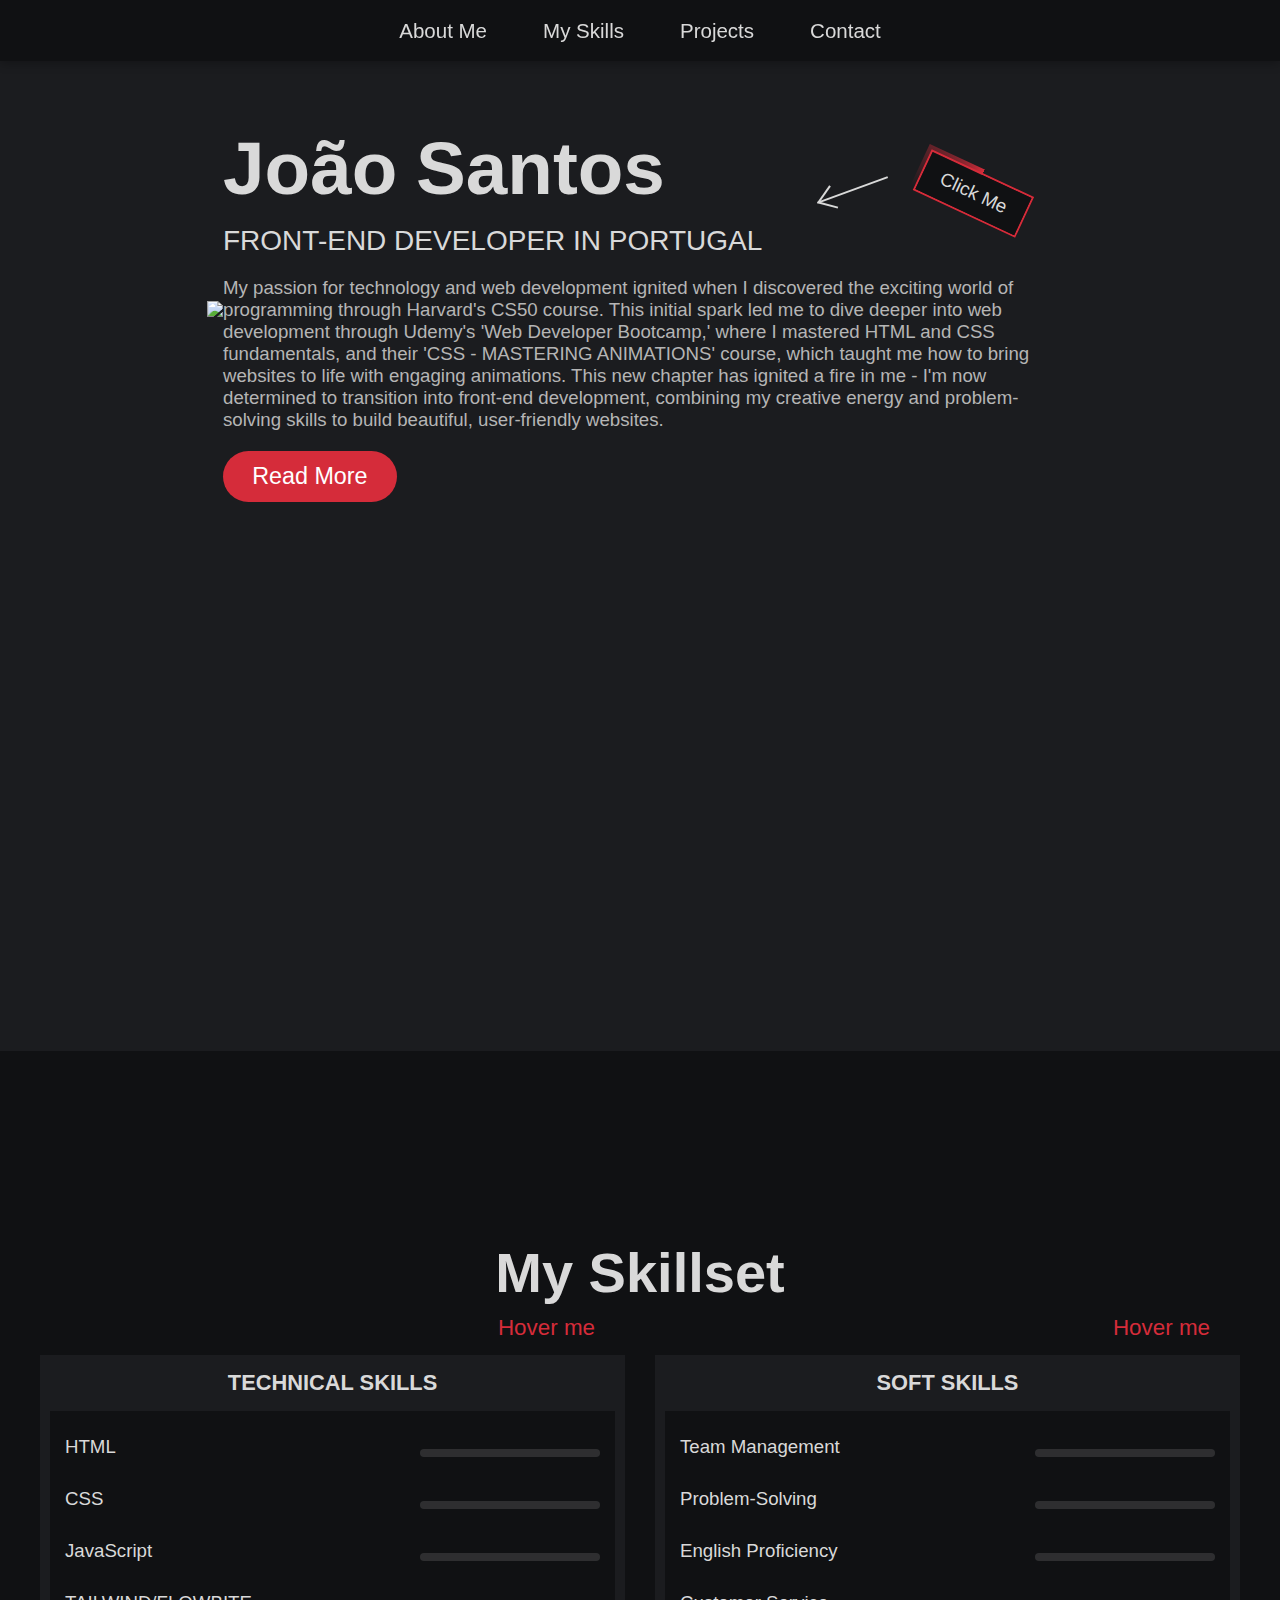
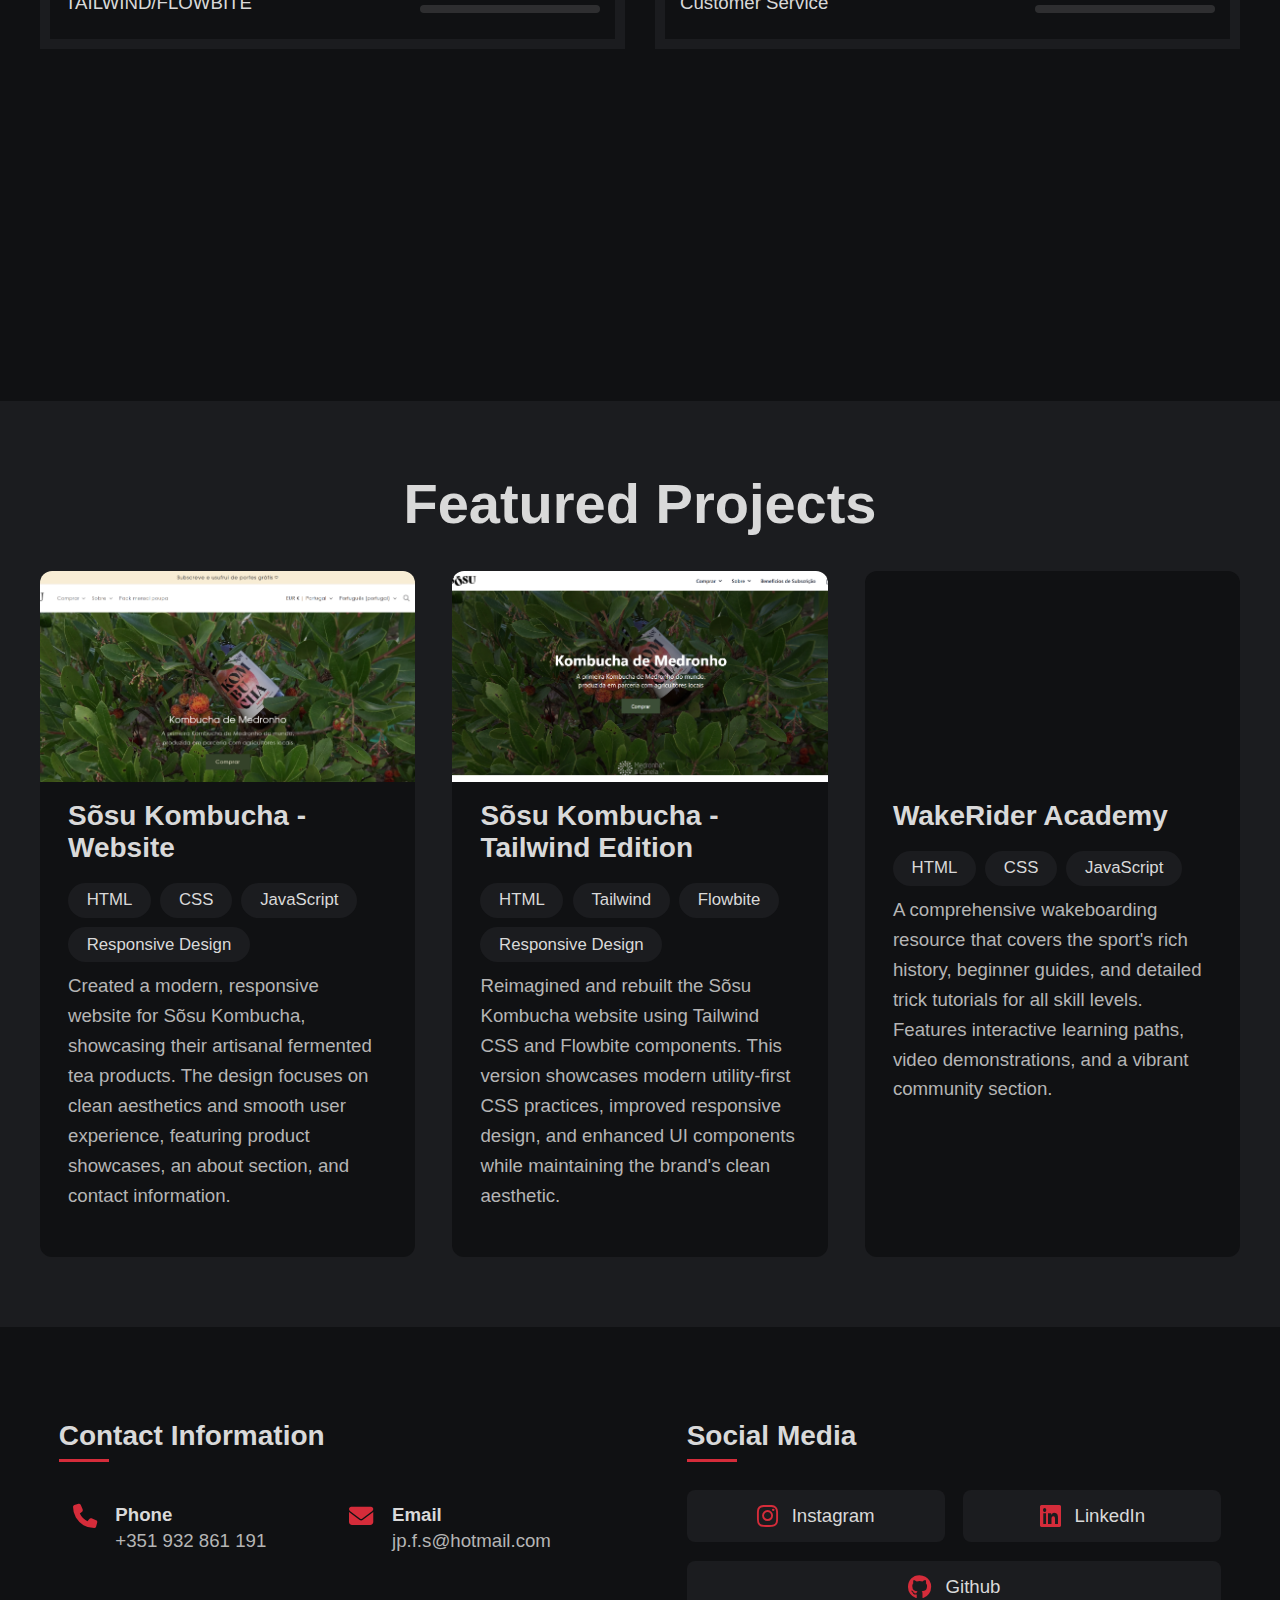
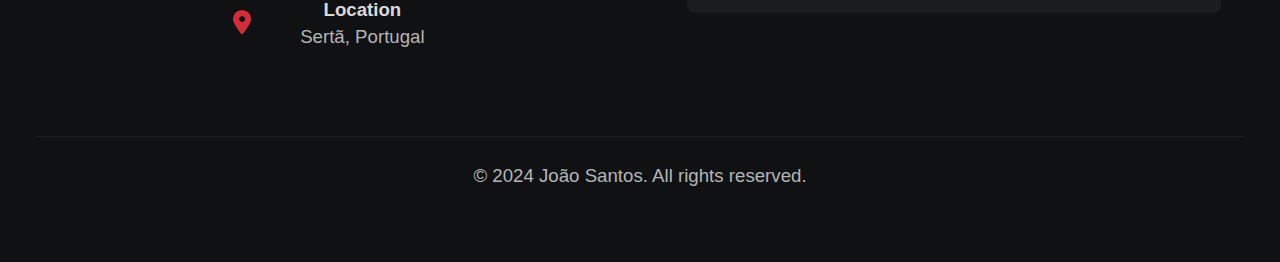
==== index.html @ 30b5a7a7 "commit" ====
<!DOCTYPE html>
<html lang="en">
  <head>
    <meta charset="UTF-8" />
    <meta name="viewport" content="width=device-width, initial-scale=1.0" />
    <title>Portfolio</title>
    <link rel="stylesheet" href="style.css" />
    <link
      rel="stylesheet"
      href="https://cdnjs.cloudflare.com/ajax/libs/font-awesome/6.5.1/css/all.min.css"
    />
  </head>
  <body>
    <nav class="navbar">
      <ul>
        <li data-value="About Me"><a href="#about-anchor">About Me</a></li>
        <li data-value="My Skills"><a href="#skill-section">My Skills</a></li>
        <li data-value="Projects"><a href="#projects-section">Projects</a></li>
        <li data-value="Contact"><a href="#contact">Contact</a></li>
      </ul>
    </nav>

    <div id="about-anchor" class="scroll-anchor"></div>

    <header id="about-me">
      <img src="assests/joao_santos.jpg" />
      <div id="text" class="container">
        <div class="title-container">
          <a href="#skill-section" class="word fancy">
            <h1>
              <span class="name">
                <span class="letter">J</span><span class="letter">o</span
                ><span class="letter">ã</span><span class="letter">o</span>
              </span>
              <span class="name">
                <span class="letter">S</span><span class="letter">a</span
                ><span class="letter">n</span><span class="letter">t</span
                ><span class="letter">o</span><span class="letter">s</span>
              </span>
            </h1>
          </a>
          <div class="arrow-container">
            <div class="arrow"></div>
          </div>
          <div class="label-container">
            <div class="label"><span> Click Me </span></div>
          </div>
        </div>
        <h2 class="word">Front-End Developer in Portugal</h2>
        <div class="bio-content">
          <div class="initial-content word">
            My passion for technology and web development ignited when I
            discovered the exciting world of programming through Harvard's CS50
            course. This initial spark led me to dive deeper into web
            development through Udemy's 'Web Developer Bootcamp,' where I
            mastered HTML and CSS fundamentals, and their 'CSS - MASTERING
            ANIMATIONS' course, which taught me how to bring websites to life
            with engaging animations. This new chapter has ignited a fire in me
            - I'm now determined to transition into front-end development,
            combining my creative energy and problem-solving skills to build
            beautiful, user-friendly websites.
          </div>
          <div class="hidden-content word">
            <p>
              As an adventurous spirit and passionate wakeboarder, I've always
              believed in chasing dreams and embracing new challenges. My
              journey in the water sports world has led me to my current role as
              a social host at Hip-notics cable park in Turkey, where I create
              unforgettable experiences for guests from around the world. Before
              this, my professional path took me from working as an Animal
              Production Engineer, where I led teams and optimized livestock
              systems, to teaching young football players and sharing my love
              for wakeboarding as a Vice-President of the Portugal Wake
              Association.
            </p>
            <p>
              My experience in leadership roles, coupled with my natural
              enthusiasm for learning and creating, makes me excited about this
              new challenge. I'm ready to dive into the tech world with the same
              dedication that helped me succeed in animal production and sports.
              The thrill of creating something from scratch, much like the rush
              of landing a new wakeboard trick, drives me forward in this
              exciting career change!
            </p>
          </div>
        </div>
        <button class="read-more-btn">Read More</button>
      </div>
    </header>

    <!--skill section-->

    <section id="skill-section">
      <h2>My Skillset</h2>
      <div class="wrapper">
        <div class="skill-container">
          <h3>Technical Skills</h3>
          <ul>
            <li>
              <span>HTML</span>
              <div class="progress-wrapper">
                <progress max="100" value="100"></progress>
                <span class="progress-number">100%</span>
              </div>
            </li>
            <li>
              <span>CSS</span>
              <div class="progress-wrapper">
                <progress max="100" value="90"></progress>
                <span class="progress-number">90%</span>
              </div>
            </li>
            <li>
              <span>JavaScript</span>
              <div class="progress-wrapper">
                <progress max="100" value="60"></progress>
                <span class="progress-number">60%</span>
              </div>
            </li>
            <li>
              <span>TAILWIND/FLOWBITE</span>
              <div class="progress-wrapper">
                <progress max="100" value="80"></progress>
                <span class="progress-number">80%</span>
              </div>
            </li>
          </ul>
        </div>
        <div class="skill-container">
          <h3>Soft Skills</h3>
          <ul>
            <li>
              <span>Team Management</span>
              <div class="progress-wrapper">
                <progress max="100" value="70"></progress>
                <span class="progress-number">70%</span>
              </div>
            </li>
            <li>
              <span>Problem-Solving</span>
              <div class="progress-wrapper">
                <progress max="100" value="80"></progress>
                <span class="progress-number">80%</span>
              </div>
            </li>
            <li>
              <span>English Proficiency</span>
              <div class="progress-wrapper">
                <progress max="100" value="100"></progress>
                <span class="progress-number">100%</span>
              </div>
            </li>
            <li>
              <span>Customer Service</span>
              <div class="progress-wrapper">
                <progress max="100" value="70"></progress>
                <span class="progress-number">70%</span>
              </div>
            </li>
          </ul>
        </div>
      </div>
      <div class="projects-teaser">
        <div class="teaser-text">
          <span class="highlight">Great skills, right?</span>
          <span class="action-text">Let's see them in action!</span>
        </div>
        <a href="#projects-section" class="teaser-button">
          <span>Show me the projects</span>
          <div class="button-arrow">
            <i class="fas fa-chevron-down"></i>
            <i class="fas fa-chevron-down"></i>
            <i class="fas fa-chevron-down"></i>
          </div>
        </a>
      </div>
    </section>

    <!-- project section-->
    <section id="projects-section">
      <h2>Featured Projects</h2>
      <div class="projects-grid">
        <!-- Project 1 -->
        <article class="project-card">
          <div class="project-image">
            <img
              src="assests/Sosu_preview.png"
              alt="Sõsu Kombucha Website Preview"
            />
            <div class="project-links">
              <a
                href="https://sosukombucha.com/"
                class="project-link live"
                target="_blank"
              >
                <i class="fas fa-external-link-alt"></i>
              </a>
            </div>
          </div>
          <div class="project-content">
            <h3>Sõsu Kombucha - Website</h3>
            <div class="project-tags">
              <span>HTML</span>
              <span>CSS</span>
              <span>JavaScript</span>
              <span>Responsive Design</span>
            </div>
            <p>
              Created a modern, responsive website for Sõsu Kombucha, showcasing
              their artisanal fermented tea products. The design focuses on
              clean aesthetics and smooth user experience, featuring product
              showcases, an about section, and contact information.
            </p>
          </div>
        </article>

        <!-- Project 2 -->

        <article class="project-card">
          <div class="project-image">
            <img
              id="carousel-img"
              src="assests/sosufake_preview1.png"
              alt="Sõsu Kombucha Tailwind Website Preview"
            />
            <img
              id="carousel-img"
              src="assests/sosufake_preview2.png"
              alt="Sõsu Kombucha Tailwind Website Preview"
            />
            <img
              id="carousel-img"
              src="assests/sosufake_preview3.png"
              alt="Sõsu Kombucha Tailwind Website Preview"
            />
            <img
              id="carousel-img"
              src="assests/sosufake_preview4.png"
              alt="Sõsu Kombucha Tailwind Website Preview"
            />

            <div class="project-links">
              <a
                href="https://github.com/jpfs/S-su_website"
                class="project-link github"
                target="_blank"
              >
                <i class="fab fa-github"></i>
              </a>
            </div>
          </div>
          <div class="project-content">
            <h3>Sõsu Kombucha - Tailwind Edition</h3>
            <div class="project-tags">
              <span>HTML</span>
              <span>Tailwind</span>
              <span>Flowbite</span>
              <span>Responsive Design</span>
            </div>
            <p>
              Reimagined and rebuilt the Sõsu Kombucha website using Tailwind
              CSS and Flowbite components. This version showcases modern
              utility-first CSS practices, improved responsive design, and
              enhanced UI components while maintaining the brand's clean
              aesthetic.
            </p>
          </div>
        </article>

        <!-- Project 3 -->

        <article class="project-card">
          <div class="project-image">
            <video class="preview-video" muted loop playsinline>
              <source
                src="assests/Home - Google Chrome 2024-12-19 18-22-50.mp4"
                type="video/mp4"
              />
            </video>
            <div class="project-links">
              <a href="#" class="project-link live" target="_blank">
                <i class="fas fa-external-link-alt"></i>
              </a>
              <a
                href="https://github.com/jpfs/Wakeboard_website"
                class="project-link github"
                target="_blank"
              >
                <i class="fab fa-github"></i>
              </a>
            </div>
          </div>
          <div class="project-content">
            <h3>WakeRider Academy</h3>
            <div class="project-tags">
              <span>HTML</span>
              <span>CSS</span>
              <span>JavaScript</span>
            </div>
            <p>
              A comprehensive wakeboarding resource that covers the sport's rich
              history, beginner guides, and detailed trick tutorials for all
              skill levels. Features interactive learning paths, video
              demonstrations, and a vibrant community section.
            </p>
          </div>
        </article>
      </div>
    </section>

    <footer id="contact">
      <div class="footer-container">
        <div class="footer-section contact-info">
          <h3>Contact Information</h3>
          <div class="info-grid">
            <div class="top-row">
              <div class="info-item">
                <span class="icon"><i class="fas fa-phone"></i></span>
                <div>
                  <h4>Phone</h4>
                  <p>+351 932 861 191</p>
                </div>
              </div>
              <div class="info-item">
                <span class="icon"><i class="fas fa-envelope"></i></span>
                <div>
                  <h4>Email</h4>
                  <a href="mailto:jp.f.s@hotmail.com">jp.f.s@hotmail.com</a>
                </div>
              </div>
            </div>
            <div class="info-item">
              <span class="icon"><i class="fas fa-location-dot"></i></span>
              <div>
                <h4>Location</h4>
                <a
                  href="https://www.google.com/maps/place/Sertã,+Portugal"
                  target="_blank"
                  rel="noopener noreferrer"
                  >Sertã, Portugal</a
                >
              </div>
            </div>
          </div>
        </div>

        <div class="footer-section social-links">
          <h3>Social Media</h3>
          <div class="social-grid">
            <div class="top-row">
              <a
                href="https://www.instagram.com/jp.f.s/"
                target="_blank"
                rel="noopener noreferrer"
                class="social-item"
              >
                <i class="fab fa-instagram"></i>
                <span>Instagram</span>
              </a>
              <a
                href="https://www.linkedin.com/in/jo%C3%A3o-santos-744649234/"
                target="_blank"
                rel="noopener noreferrer"
                class="social-item"
              >
                <i class="fab fa-linkedin"></i>
                <span>LinkedIn</span>
              </a>
            </div>
            <a
              href="https://github.com/jpfs"
              target="_blank"
              rel="noopener noreferrer"
              class="social-item"
            >
              <i class="fab fa-github"></i>
              <span>Github</span>
            </a>
          </div>
        </div>
      </div>
      <div class="footer-bottom">
        <p>&copy; 2024 João Santos. All rights reserved.</p>
      </div>
    </footer>

    <script>
      //read more and read less JS//
      document.addEventListener("DOMContentLoaded", function () {
        const readMoreBtn = document.querySelector(".read-more-btn");
        const hiddenContent = document.querySelector(".hidden-content");
        const headerTitle = document.querySelector("h2");
        let originalPosition;

        readMoreBtn.addEventListener("click", function () {
          if (!hiddenContent.classList.contains("expanded")) {
            originalPosition = window.scrollY;
          }

          hiddenContent.classList.toggle("expanded");
          readMoreBtn.textContent = hiddenContent.classList.contains("expanded")
            ? "Read Less"
            : "Read More";

          if (hiddenContent.classList.contains("expanded")) {
            setTimeout(() => {
              const navHeight = document.querySelector(".navbar").offsetHeight;
              const targetScroll =
                headerTitle.getBoundingClientRect().top +
                window.scrollY -
                navHeight +
                0;
              window.scrollTo({
                top: targetScroll,
                behavior: "smooth",
              });
            }, 100);
          } else {
            window.scrollTo({
              top: originalPosition,
              behavior: "smooth",
            });
          }
        });
      });

      //random letter navbar cool//

      let interval = null;

      // Store the original text for each nav item
      document.querySelectorAll(".navbar a").forEach((link) => {
        // Store original text in data attribute
        link.dataset.value = link.textContent;

        link.onmouseover = (event) => {
          let iteration = 0;
          const letters = "ABCDEFGHIJKLMNOPQRSTUVWXYZ";

          // Clear any existing intervals
          clearInterval(interval);

          interval = setInterval(() => {
            event.target.innerText = event.target.dataset.value
              .split("")
              .map((letter, index) => {
                if (index < iteration) {
                  return event.target.dataset.value[index];
                }

                return letters[Math.floor(Math.random() * 26)];
              })
              .join("");

            if (iteration >= event.target.dataset.value.length) {
              clearInterval(interval);
            }

            iteration += 1 / 3;
          }, 30);
        };
      });

      // carrossel for project 2//
      document.addEventListener("DOMContentLoaded", function () {
        const carouselImages = [
          "assests/sosufake_preview1.png",
          "assests/sosufake_preview2.png",
          "assests/sosufake_preview3.png",
          "assests/sosufake_preview4.png",
        ];

        const carouselImg = document.querySelector("#carousel-img");
        let currentImageIndex = 0;
        let carouselInterval = null;

        function nextImage() {
          currentImageIndex = (currentImageIndex + 1) % carouselImages.length;
          carouselImg.style.opacity = 0;

          setTimeout(() => {
            carouselImg.src = carouselImages[currentImageIndex];
            carouselImg.style.opacity = 1;
          }, 200);
        }

        // Create the intersection observer
        const observer = new IntersectionObserver(
          (entries) => {
            entries.forEach((entry) => {
              if (entry.isIntersecting) {
                // Start carousel when in view
                if (!carouselInterval) {
                  carouselInterval = setInterval(nextImage, 2000);
                }
              } else {
                // Stop carousel when out of view
                if (carouselInterval) {
                  clearInterval(carouselInterval);
                  carouselInterval = null;
                }
              }
            });
          },
          {
            threshold: 0.5, // Trigger when 50% of the element is visible
          }
        );

        // Start observing the carousel image
        observer.observe(carouselImg);
      });

      //video project 3//
      document.addEventListener("DOMContentLoaded", function () {
        const video = document.querySelector(".preview-video");

        const observer = new IntersectionObserver(
          (entries) => {
            entries.forEach((entry) => {
              // If the video is in view
              if (entry.isIntersecting) {
                video.play().catch((error) => {
                  console.log("Video play error:", error);
                });
              } else {
                video.pause();
              }
            });
          },
          {
            threshold: 0.5, // 50% of the video needs to be visible
          }
        );

        observer.observe(video);
      });
    </script>
  </body>
</html>
---- style.css ----
:root {
  --accent-color: #d52c3a;
  --primary-color: #1b1c1f;
  --secondary-color: #101113;
  --text-color: #d9d9d9;
  --secondary-text-color: #b5b5b5;
}

/* Base Styles */
* {
  margin: 0;
  padding: 0;
}

html {
  font-family: "Segoe UI", Tahoma, Geneva, Verdana, sans-serif;
  font-size: 14pt;
  color: var(--text-color);
  scroll-behavior: smooth;
}

body {
  min-height: 100vh;
  background-color: var(--primary-color);
  padding-top: 4rem;
}

/* Navbar */
.navbar {
  position: fixed;
  top: 0;
  left: 0;
  right: 0;
  background-color: var(--secondary-color);
  padding: 1rem;
  z-index: 1000;
  box-shadow: 0 2px 10px rgba(0, 0, 0, 0.3);
}

.navbar ul {
  list-style: none;
  display: flex;
  justify-content: center;
  gap: 3rem;
  margin: 0;
  padding: 0;
}

.navbar a {
  color: var(--text-color);
  text-decoration: none;
  font-weight: 500;
  font-size: 1.1rem;
  transition: color 0.3s ease;
}

.navbar a:hover {
  color: var(--accent-color);
}

/* Scroll Anchor */
.scroll-anchor {
  position: absolute;
  top: 30px;
}

/* Header Section */
header {
  padding: 3rem 0 20px;
  display: flex;
  justify-content: center;
  flex-wrap: wrap-reverse;
  min-height: 100vh;
}

header .container {
  width: 850px;
  max-width: 100%;
}

header img {
  height: 70vh;
  margin-bottom: 100px;
  transition: transform 1s ease;
}

header h1 {
  font-size: 4rem;
}

header h2 {
  margin-top: 20px;
  margin-bottom: 20px;
  text-transform: uppercase;
  font-weight: 300;
}

.arrow-container {
  position: absolute;
  right: 390px;
  top: 21%;
  transform: rotate(-20deg);
}

@property --angle {
  syntax: "<angle>";
  initial-value: 0deg;
  inherits: false;
}

.label-container {
  position: absolute;
  right: 250px;
  top: 19%;
}

.label {
  background-color: var(--secondary-color);
  border: 2px solid var(--accent-color);
  padding: 0.5rem 1rem;
  color: var(--text-color);
  font-size: 1rem;
  white-space: nowrap;
  transform: rotate(25deg);
  position: relative;
}

/* glowing border effect */
.label::before {
  content: "";
  position: absolute;
  inset: 0;
  background-color: var(--secondary-color);
  z-index: 1;
}

.label span {
  position: relative;
  z-index: 2;
}

/* Put the glow effects behind everything */
.label::after {
  content: "";
  position: absolute;
  inset: -6px;
  background-image: conic-gradient(
    from var(--angle),
    transparent 70%,
    var(--accent-color)
  );
  z-index: -1;
  animation: 3s steam linear infinite;
}

/* animation keyframes */
@keyframes steam {
  from {
    --angle: 0deg;
  }
  to {
    --angle: 360deg;
  }
}

.arrow {
  position: relative;
  width: 75px;
  height: 2px;
  background-color: var(--text-color);
}

/* Arrow head */
.arrow::before,
.arrow::after {
  content: "";
  position: absolute;
  left: 0;
  height: 2px;
  width: 20px;
  background-color: var(--text-color);
}

.arrow::before {
  transform: rotate(-35deg) translateX(3px) translateY(-5px);
}

.arrow::after {
  transform: rotate(35deg) translateX(3px) translateY(5px);
}

/* efeito no João Santos */

.fancy {
  text-decoration: none;
  color: var(--text-color);
  cursor: pointer;
  display: block;
}

#text:has(.fancy:hover) .word:not(.fancy:hover) {
  opacity: 0.2;
}

.title-container {
  width: 430px;
}

.fancy h1 {
  display: flex;
  gap: 1rem;
}

.name {
  display: flex; /* This keeps letters together within each word */
}

.fancy .letter {
  display: inline-block;
  margin: 0;
  padding: 0;
  line-height: 1;
  transition: transform 350ms ease;
}

.fancy:hover .letter {
  transition-duration: 800ms;
}

/* João hover effects  */
.fancy:hover .name:first-child .letter:nth-child(1) {
  /* J */
  transform: translate(-35%, -38%) rotate(-12deg);
}

.fancy:hover .name:first-child .letter:nth-child(2) {
  /* o */
  transform: translate(-22%, 33%) rotate(17deg);
}

.fancy:hover .name:first-child .letter:nth-child(3) {
  /* ã */
  transform: translate(-12%, -25%) rotate(-14deg);
}

.fancy:hover .name:first-child .letter:nth-child(4) {
  /* o */
  transform: translate(-5%, 28%) rotate(13deg);
}

/* Santos hover effects */
.fancy:hover .name:last-child .letter:nth-child(1) {
  /* S */
  transform: translate(2%, -42%) rotate(-16deg);
}

.fancy:hover .name:last-child .letter:nth-child(2) {
  /* a */
  transform: translate(-3%, 35%) rotate(15deg);
}

.fancy:hover .name:last-child .letter:nth-child(3) {
  /* n */
  transform: translate(4%, -22%) rotate(-13deg);
}

.fancy:hover .name:last-child .letter:nth-child(4) {
  /* t */
  transform: translate(-2%, 31%) rotate(18deg);
}

.fancy:hover .name:last-child .letter:nth-child(5) {
  /* o */
  transform: translate(3%, -37%) rotate(-15deg);
}

.fancy:hover .name:last-child .letter:nth-child(6) {
  /* s */
  transform: translate(-1%, 29%) rotate(14deg);
}

/* Bio Content */
.bio-content {
  margin-bottom: 20px;
  color: var(--secondary-text-color);
}

.hidden-content {
  max-height: 0;
  overflow: hidden;
  transition: max-height 1s ease-out;
}

.hidden-content.expanded {
  max-height: 1000px;
}

.hidden-content.expanded ~ img {
  transform: translateY(200px);
}

.hidden-content p {
  margin-top: 20px;
}

/* Read More Button */
.read-more-btn {
  display: inline-block;
  background-color: var(--accent-color);
  color: white;
  font-size: 1.25rem;
  font-weight: 500;
  border-radius: 1000px;
  padding: 0.5em 1.25em;
  text-decoration: none;
  margin-bottom: 80px;
  transition: 200ms ease;
  cursor: pointer;
  border: none;
}

.read-more-btn:hover {
  background-color: var(--secondary-color);
}

/* Skills Section */

#skill-section {
  min-height: 100vh;
  padding: 25px 20px;
  background-color: var(--secondary-color);
  position: relative;
  display: flex;
  flex-direction: column;
  justify-content: center;
}

#skill-section h2 {
  font-size: 3rem;
  text-align: center;
  margin-bottom: 50px;
}

#skill-section .wrapper {
  max-width: 1200px;
  margin: 0 auto 10px;
  display: grid;
  grid-template-columns: repeat(auto-fit, minmax(350px, 1fr));
  gap: 30px;
  width: 100%;
}

.skill-container {
  border: 10px solid var(--primary-color);
  border-top: none;
  cursor: pointer;
  position: relative;
  background-color: var(--secondary-color);
  height: fit-content;
}

.skill-container h3 {
  background-color: var(--primary-color);
  padding: 15px 0;
  text-align: center;
  text-transform: uppercase;
}

.skill-container ul {
  margin: 10px 0;
  list-style: none;
}

.skill-container ul li {
  padding: 15px;
  display: flex;
  justify-content: space-between;
  align-items: center;
  gap: 20px;
}

/* Progress Wrapper and Number */
.progress-wrapper {
  position: relative;
  width: 180px;
  flex-shrink: 0;
}

.progress-number {
  position: absolute;
  top: -20px;
  right: 0;
  font-size: 0.9rem;
  color: var(--accent-color);
  opacity: 0;
  transform: translateY(10px);
  transition: all 0.5s ease;
}

/* Progress Bar Styles */
.progress-wrapper progress {
  width: 100%;
  height: 8px;
  border-radius: 4px;
  -webkit-appearance: none;
  appearance: none;
}

.progress-wrapper progress::-webkit-progress-bar {
  background-color: #ffffff20;
  border-radius: 4px;
}

.progress-wrapper progress::-webkit-progress-value {
  background-color: var(--accent-color);
  border-radius: 4px;
  opacity: 0;
  transform: translateX(-100%);
  transition: all 0.5s ease;
}

/* Firefox styles */
.progress-wrapper progress::-moz-progress-bar {
  background-color: var(--accent-color);
  border-radius: 4px;
  opacity: 0;
  transform: translateX(-100%);
  transition: all 0.5s ease;
}

/* Hover States */
.skill-container:hover .progress-wrapper progress::-webkit-progress-value {
  transform: translateX(0);
  opacity: 1;
}

.skill-container:hover .progress-wrapper progress::-moz-progress-bar {
  transform: translateX(0);
  opacity: 1;
}

.skill-container:hover .progress-number {
  opacity: 1;
  transform: translateY(0);
}

/* Skills Section - Hover Hint */
/* Add the pulse animation keyframes */
@keyframes pulse {
  0% {
    opacity: 0.3;
    transform: translateY(0) scale(1);
  }
  50% {
    opacity: 1;
    transform: translateY(-5px) scale(1.05);
  }
  100% {
    opacity: 0.3;
    transform: translateY(0) scale(1);
  }
}

.skill-container::before {
  content: "Hover me";
  position: absolute;
  top: -40px;
  right: 20px;
  color: var(--accent-color);
  font-size: 1.2rem;
  font-weight: 500;
  opacity: 1;
  animation: pulse 2s ease-in-out infinite;
  transition: all 0.5s ease;
}

/* Hide hint when progress bars appear */
.skill-container:hover::before {
  opacity: 0;
  transform: translateY(10px);
  animation: none;
}

/* Keep the existing progress bar animations */
.progress-wrapper progress::-webkit-progress-value {
  background-color: var(--accent-color);
  border-radius: 4px;
  opacity: 0;
  transform: translateX(-100%);
  transition: all 0.5s ease;
}

.skill-container:hover .progress-wrapper progress::-webkit-progress-value {
  transform: translateX(0);
  opacity: 1;
}

/* For Firefox compatibility */
.progress-wrapper progress::-moz-progress-bar {
  background-color: var(--accent-color);
  border-radius: 4px;
  opacity: 0;
  transform: translateX(-100%);
  transition: all 0.5s ease;
}

.skill-container:hover .progress-wrapper progress::-moz-progress-bar {
  transform: translateX(0);
  opacity: 1;
}

/* Projects Teaser */
.projects-teaser {
  text-align: center;
  opacity: 0;
  transform: translateY(20px);
  animation: fadeInUp 0.5s ease forwards;
}

.teaser-text {
  margin-bottom: 10px;
}

.highlight {
  display: block;
  font-size: 1.6rem;
  color: var(--text-color);
  margin-bottom: 8px;
}

.action-text {
  display: block;
  font-size: 1rem;
  color: var(--accent-color);
}

/* Teaser Button */
.teaser-button {
  display: inline-flex;
  flex-direction: column;
  align-items: center;
  text-decoration: none;
}

.teaser-button span {
  background-color: var(--accent-color);
  color: white;
  padding: 12px 24px;
  border-radius: 50px;
  font-weight: 500;
  transition: all 0.3s ease;
}

/* Button Arrow Animation */
.button-arrow {
  height: 24px;
  display: flex;
  flex-direction: column;
  align-items: center;
  gap: 0px;
  margin-top: 8px;
}

.button-arrow i {
  color: var(--accent-color);
  font-size: 14px;
  opacity: 0;
  transform: translateY(-8px);
  transition: all 0.3s ease;
}

/* Hover Effects */
.teaser-button:hover span {
  transform: translateY(-4px);
  background-color: var(--secondary-color);
  box-shadow: 0 0 15px rgba(213, 44, 58, 0.3);
}

.teaser-button:hover .button-arrow i {
  opacity: 1;
  transform: translateY(0);
}

.teaser-button:hover .button-arrow i:nth-child(2) {
  transition-delay: 0.1s;
}

.teaser-button:hover .button-arrow i:nth-child(3) {
  transition-delay: 0.2s;
}

/* Slide Up Animation */
@keyframes fadeInUp {
  to {
    opacity: 1;
    transform: translateY(0);
  }
}

/* Projects Section */

/* Projects Section Styles */

#carousel-img {
  transition: opacity 0.4s ease-in-out;
}

#projects-section {
  padding: 70px 20px;
  background-color: var(--primary-color);
}

#projects-section h2 {
  font-size: 3rem;
  text-align: center;
  margin-bottom: 35px;
  color: var(--text-color);
}

.projects-grid {
  max-width: 1200px;
  margin: 0 auto;
  display: grid;
  gap: 2rem;
}

/* Project Card */
.project-card {
  background-color: var(--secondary-color);
  border-radius: 12px;
  overflow: hidden;
  transition: transform 0.3s ease, box-shadow 0.3s ease;
}

.project-card:hover {
  transform: translateY(-5px);
  box-shadow: 0 10px 20px rgba(0, 0, 0, 0.2);
}

/* Project Image Container */
.project-image {
  position: relative;
  overflow: hidden;
  width: 100%;
  aspect-ratio: 16/9;
}

/* Video Styles */
.preview-video {
  position: absolute;
  top: 0;
  left: 0;
  width: 100%;
  height: 100%;
  object-fit: cover; /* This ensures the video covers the entire container */
  object-position: center; /* This centers the video content */
  transition: transform 0.3s ease;
}

.project-card:hover .preview-video {
  transform: scale(1.05);
}

.project-image img {
  width: 100%;
  height: 100%;
  object-fit: cover;
  transition: transform 0.5s ease;
}

.project-card:hover .project-image img {
  transform: scale(1.05);
}

/* Project Links Overlay */
.project-links {
  position: absolute;
  inset: 0;
  background-color: rgba(0, 0, 0, 0.7);
  display: flex;
  justify-content: center;
  align-items: center;
  gap: 1rem;
  opacity: 0;
  transition: opacity 0.3s ease;
}

.project-card:hover .project-links {
  opacity: 1;
}

.project-link {
  width: 45px;
  height: 45px;
  border-radius: 50%;
  display: flex;
  justify-content: center;
  align-items: center;
  transition: transform 0.3s ease, background-color 0.3s ease;
  text-decoration: none;
}

.project-link.live {
  background-color: var(--accent-color);
}

.project-link.github {
  background-color: #333;
}

.project-link:hover {
  transform: translateY(-3px);
}

.project-link i {
  color: white;
  font-size: 1.2rem;
}

/* Project Content */
.project-content {
  padding: 1rem 1.5rem;
}

.project-content h3 {
  font-size: 1.5rem;
  color: var(--text-color);
  margin-bottom: 0.5rem;
}

.project-content p {
  color: var(--secondary-text-color);
  margin-bottom: 1.5rem;
  line-height: 1.6;
}

/* Project Tags */
.project-tags {
  display: flex;
  flex-wrap: wrap;
  gap: 0.5rem;
  padding: 0.5rem 0;
}

.project-tags span {
  background-color: var(--primary-color);
  color: var(--text-color);
  padding: 0.4rem 1rem;
  border-radius: 100px;
  font-size: 0.9rem;
  transition: background-color 0.3s ease;
}

.project-tags span:hover {
  background-color: var(--accent-color);
}

/* Footer */
footer {
  background-color: var(--secondary-color);
  padding: 4rem 2rem;
  color: var(--text-color);
}

.footer-container {
  max-width: 1200px;
  margin: 0 auto;
  display: grid;
  grid-template-columns: repeat(2, 1fr);
  gap: 3rem;
}

.footer-section {
  padding: 1rem;
}

.footer-section h3 {
  font-size: 1.5rem;
  margin-bottom: 1.5rem;
  position: relative;
  padding-bottom: 0.5rem;
}

.footer-section h3::after {
  content: "";
  position: absolute;
  left: 0;
  bottom: 0;
  width: 50px;
  height: 3px;
  background-color: var(--accent-color);
}

/* Grid Layouts */
.info-grid,
.social-grid {
  display: grid;
  width: 100%;
  gap: 1rem;
}

info-grid,
.top-row {
  display: grid;
  grid-template-columns: repeat(2, 1fr);
  gap: 1rem;
}

.info-grid > .info-item {
  width: 100%;
  display: flex;
  align-items: center;
}

/* Keep the icon position */
.info-grid > .info-item .icon {
  padding-left: calc(30%); /* Adjust this value to align the icon */
}

/* Center the text div */
.info-grid > .info-item div {
  text-align: center;
  flex-grow: 1; /* Allow the div to take remaining space */
  padding-right: calc(25% + 1rem); /* Balance the space on the right */
}

/* Contact Info Items */
.info-item {
  display: flex;
  align-items: flex-start;
  gap: 1rem;
  position: relative;
  padding: 0.75rem;
  border-radius: 8px;
  overflow: hidden;
}

.info-item::before {
  content: "";
  position: absolute;
  width: 100%;
  height: 100%;
  background: var(--accent-color);
  top: 0;
  left: -100%;
  transition: 0.5s;
  opacity: 0.1;
  z-index: 1;
}

.info-item:hover::before {
  left: 0;
}

.info-item .icon,
.info-item div {
  position: relative;
  z-index: 2;
}

.info-item h4 {
  margin-bottom: 0.25rem;
  color: var(--text-color);
}

.info-item a,
.info-item p {
  color: var(--secondary-text-color);
  text-decoration: none;
  transition: color 0.3s ease;
}

.info-item:hover div {
  transform: translateX(10px);
}

.info-item div {
  transition: transform 0.3s ease;
}

/* Social Media Items */
.social-item {
  display: flex;
  align-items: center;
  justify-content: center;
  gap: 0.75rem;
  padding: 0.75rem;
  background-color: var(--primary-color);
  border-radius: 8px;
  text-decoration: none;
  color: var(--text-color);
  position: relative;
  overflow: hidden;
  transition: color 0.3s ease;
}

.social-item::before {
  content: "";
  position: absolute;
  width: 100%;
  height: 100%;
  background: var(--accent-color);
  top: 0;
  left: -100%;
  transition: 0.5s;
  z-index: 1;
}

.social-item:hover::before {
  left: 0;
}

.social-item span,
.social-item i {
  position: relative;
  z-index: 2;
  transition: color 0.3s ease;
}

.social-item:hover span,
.social-item:hover i {
  color: white;
}

/* Icon Styles */
.info-item .icon i,
.social-item i {
  font-size: 1.3rem;
  color: var(--accent-color);
  transition: all 0.3s ease;
  filter: drop-shadow(0 0 8px rgba(213, 44, 58, 0));
}

.info-item:hover .icon i,
.social-item:hover i {
  transform: scale(1.2);
  filter: drop-shadow(0 0 8px rgba(213, 44, 58, 0.5));
}

/* Footer Bottom */
.footer-bottom {
  margin-top: 3rem;
  padding-top: 1.5rem;
  border-top: 1px solid var(--primary-color);
  text-align: center;
  color: var(--secondary-text-color);
}

/* Media Queries */
@media (max-width: 1000px) {
  header {
    padding: 100px 20px;
    text-align: center;
  }

  header h1 {
    margin-top: 0;
    font-size: 10vw;
    width: 100%;
    justify-content: center;
  }

  .fancy h1 {
    justify-content: center;
    width: 100%;
    gap: 0.5rem;
  }

  header h2 {
    font-size: 1.3rem;
  }

  .title-container {
    position: relative;
    margin-top: 100px;
    width: 100%;
    display: flex;
    justify-content: center;
  }

  .fancy {
    width: 100%;
    display: flex;
    justify-content: center;
  }

  .arrow-container {
    position: absolute;
    right: 50%;
    top: -75px;
    transform: translateX(50%) rotate(-90deg);
  }

  .label-container {
    position: absolute;
    right: 50%;
    top: -180px;
    transform: translateX(50%);
  }

  .label {
    transform: rotate(0deg);
  }

  .arrow {
    width: 100px;
  }
}

/* Media Queries */
@media (min-width: 768px) {
  .projects-grid {
    grid-template-columns: repeat(auto-fit, minmax(350px, 1fr));
  }
}

@media (max-width: 768px) {
  .navbar ul {
    gap: 1rem;
    flex-wrap: wrap;
  }

  .navbar a {
    font-size: 1rem;
  }

  header {
    padding: 4rem 20px 0;
  }

  header h1 {
    margin-top: 50px;
  }
  .pointer-container {
    display: none;
  }

  #skill-section h2 {
    font-size: 2rem;
  }

  .skill-container {
    width: 100%;
  }

  #skill-section .wrapper {
    gap: 30px;
  }
  .projects-teaser {
    bottom: -60px;
    width: 90%;
  }

  .highlight {
    font-size: 1.4rem;
  }

  .action-text {
    font-size: 1rem;
  }

  #projects-section {
    padding: 60px 20px;
  }

  #projects-section h2 {
    font-size: 2rem;
    margin-bottom: 40px;
  }

  .project-content h3 {
    font-size: 1.3rem;
  }

  .footer-container {
    grid-template-columns: 1fr;
  }

  .footer-section {
    padding: 0;
  }

  .info-grid .top-row,
  .social-grid .top-row {
    grid-template-columns: repeat(2, 1fr);
  }
}
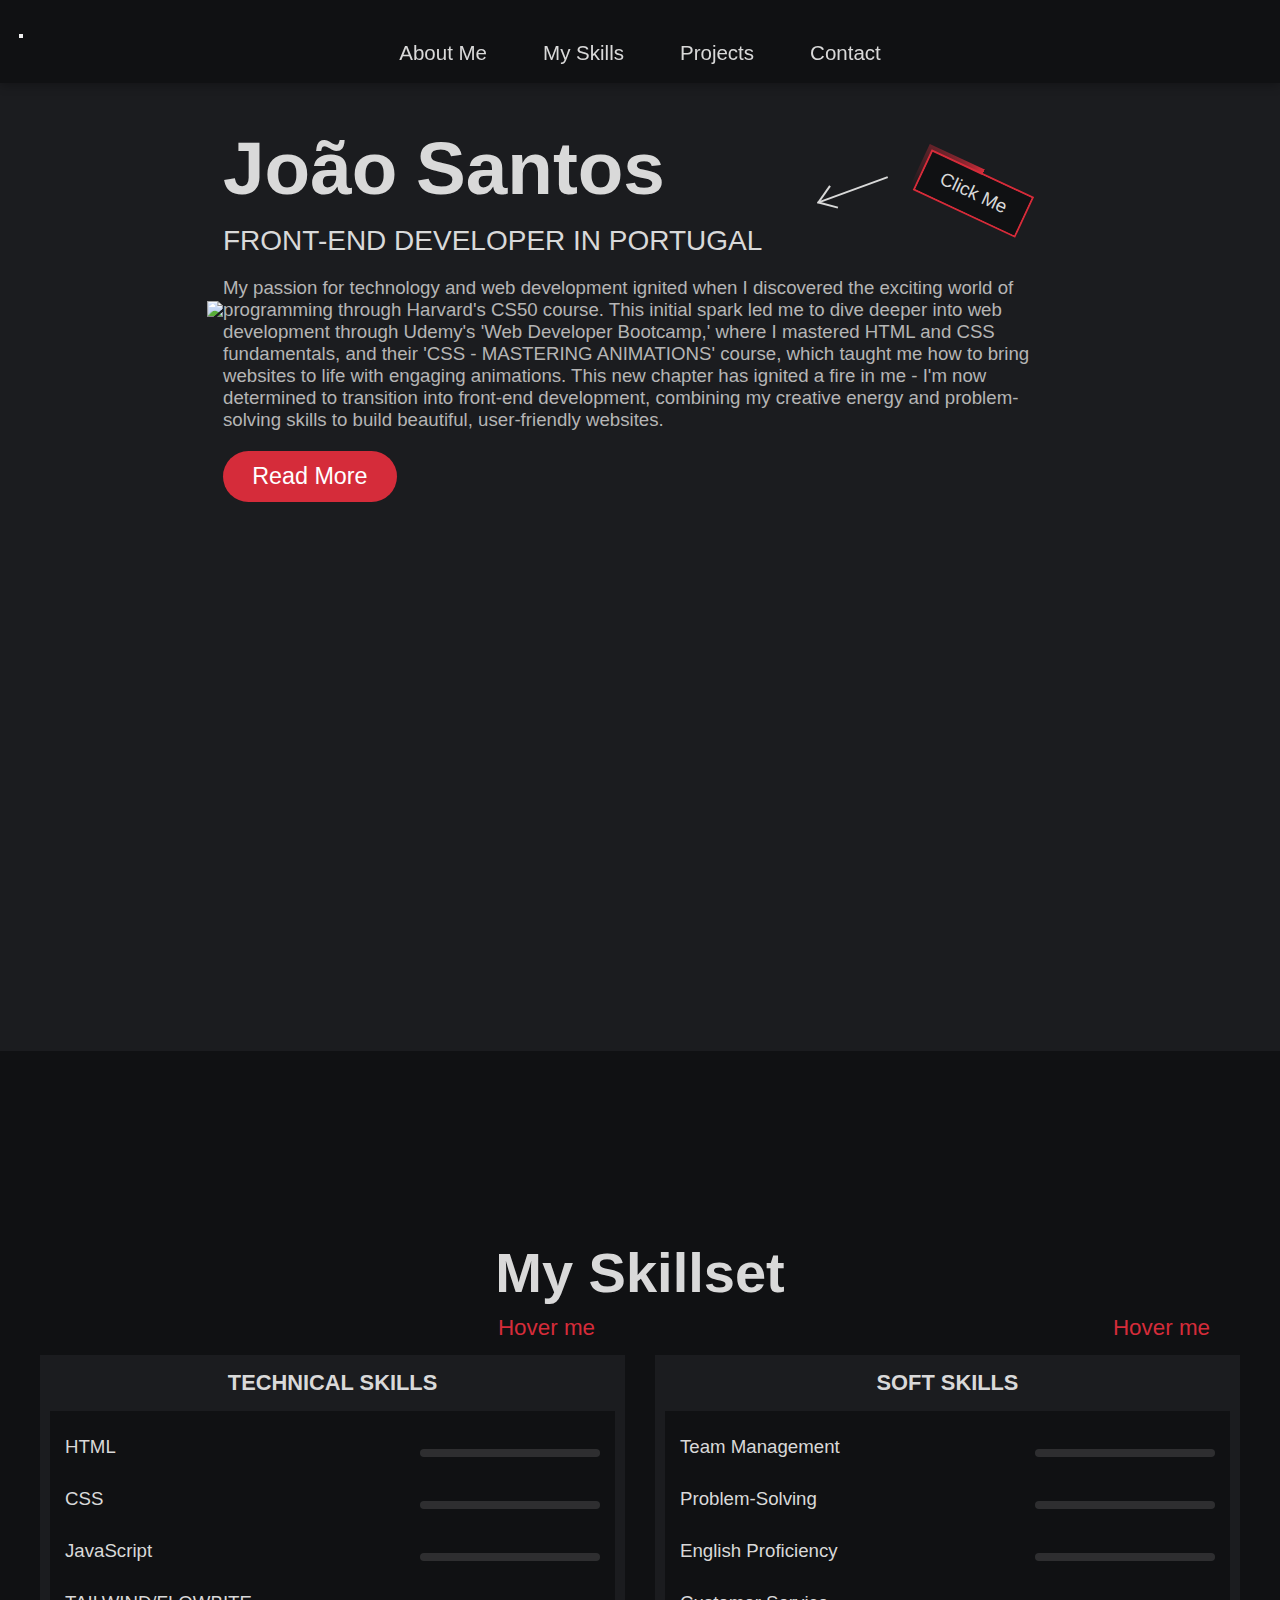
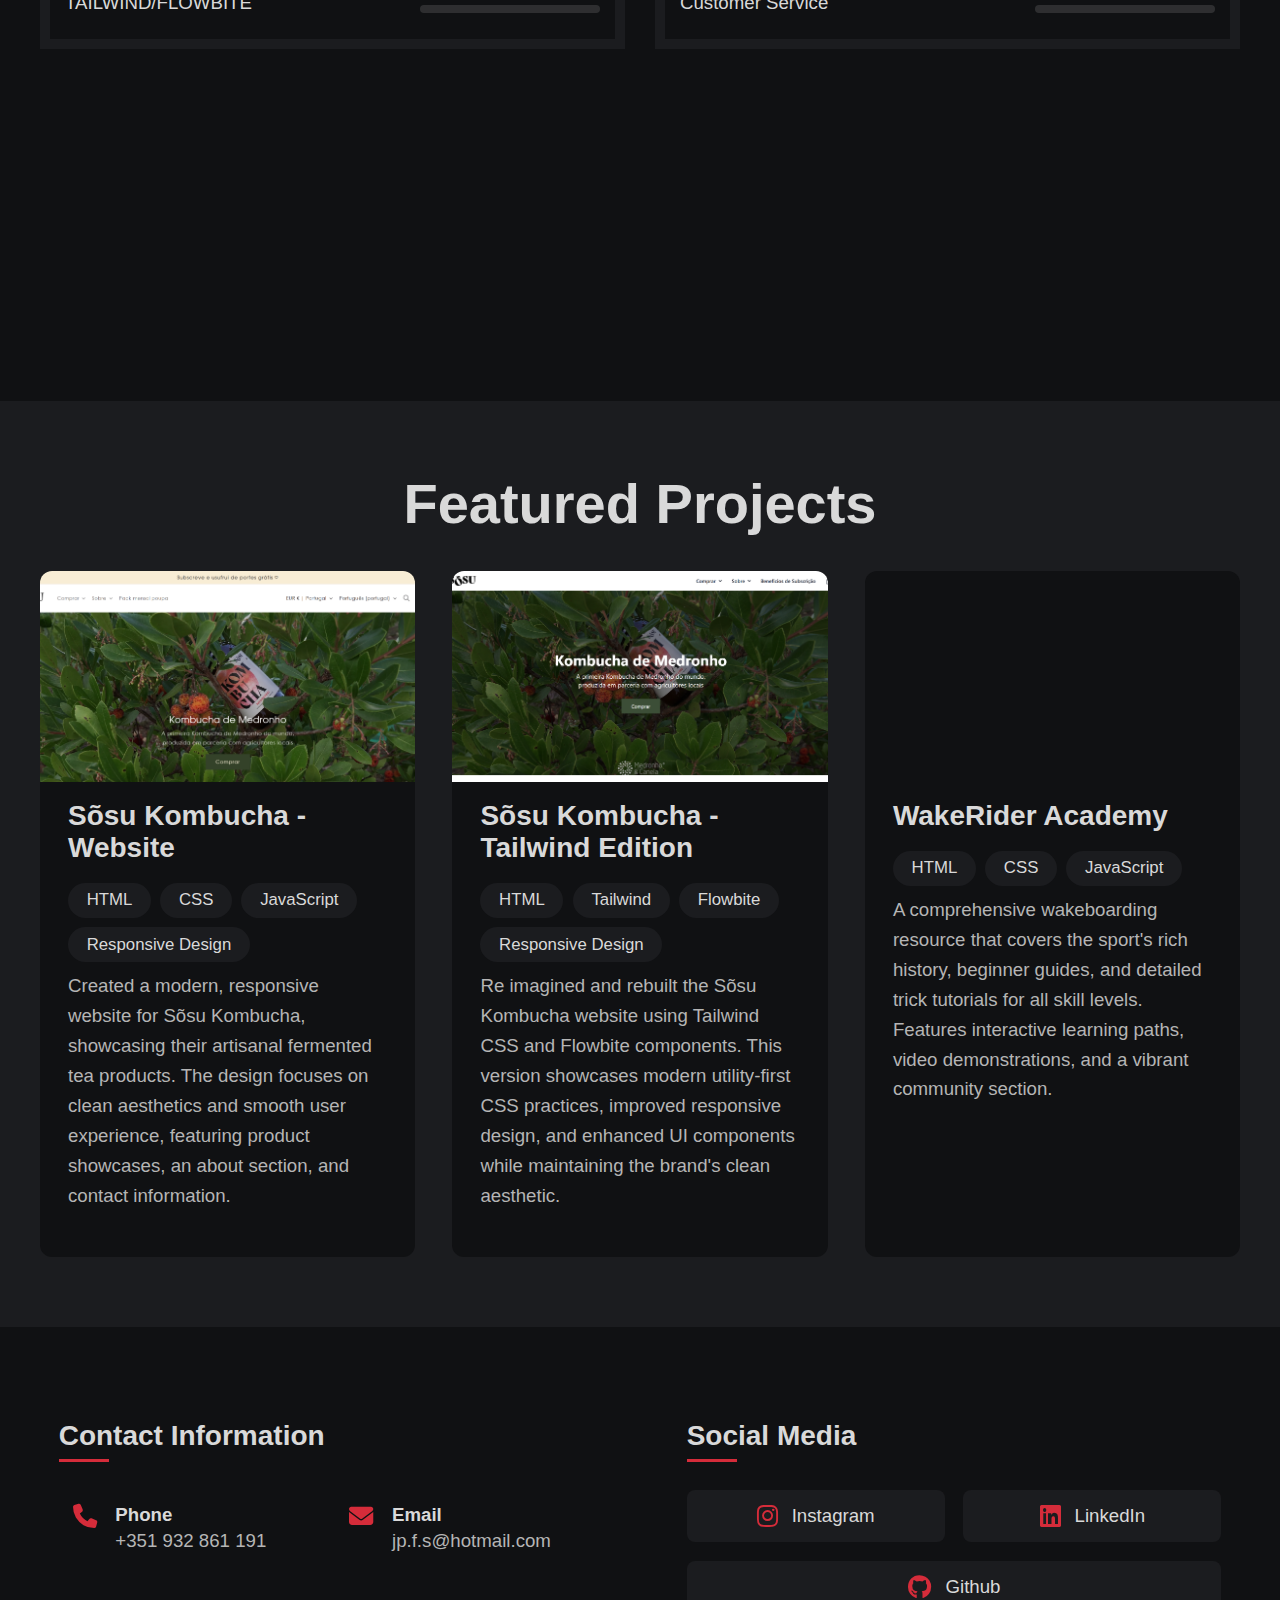
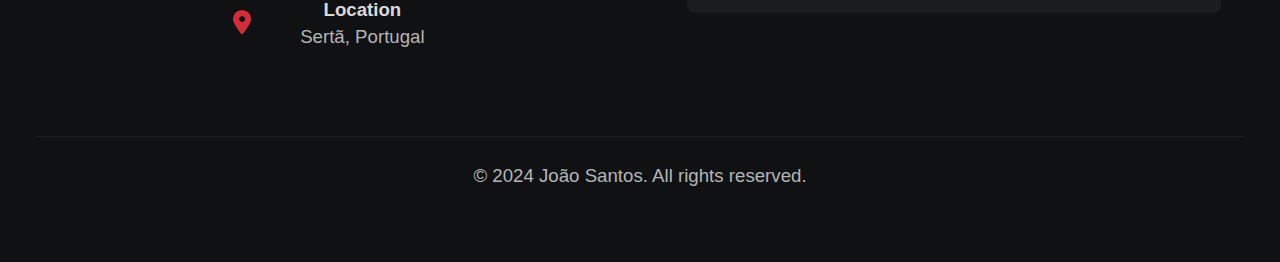
==== commit 92126108: "commit" ====
--- a/index.html
+++ b/index.html
@@ -12,7 +12,10 @@
   </head>
   <body>
     <nav class="navbar">
-      <ul>
+      <button class="nav-toggle" aria-label="Toggle navigation">
+        <span class="hamburger"></span>
+      </button>
+      <ul class="nav-menu">
         <li data-value="About Me"><a href="#about-anchor">About Me</a></li>
         <li data-value="My Skills"><a href="#skill-section">My Skills</a></li>
         <li data-value="Projects"><a href="#projects-section">Projects</a></li>
@@ -258,7 +261,7 @@
               <span>Responsive Design</span>
             </div>
             <p>
-              Reimagined and rebuilt the Sõsu Kombucha website using Tailwind
+              Re imagined and rebuilt the Sõsu Kombucha website using Tailwind
               CSS and Flowbite components. This version showcases modern
               utility-first CSS practices, improved responsive design, and
               enhanced UI components while maintaining the brand's clean
@@ -385,6 +388,22 @@
     </footer>
 
     <script>
+      //nav bar//
+      const navToggle = document.querySelector(".nav-toggle");
+      const navMenu = document.querySelector(".nav-menu");
+
+      navToggle.addEventListener("click", () => {
+        navMenu.classList.toggle("show");
+        navToggle.classList.toggle("active");
+      });
+
+      // Close menu when clicking a link
+      document.querySelectorAll(".nav-menu a").forEach((link) => {
+        link.addEventListener("click", () => {
+          navMenu.classList.remove("show");
+          navToggle.classList.remove("active");
+        });
+      });
       //read more and read less JS//
       document.addEventListener("DOMContentLoaded", function () {
         const readMoreBtn = document.querySelector(".read-more-btn");
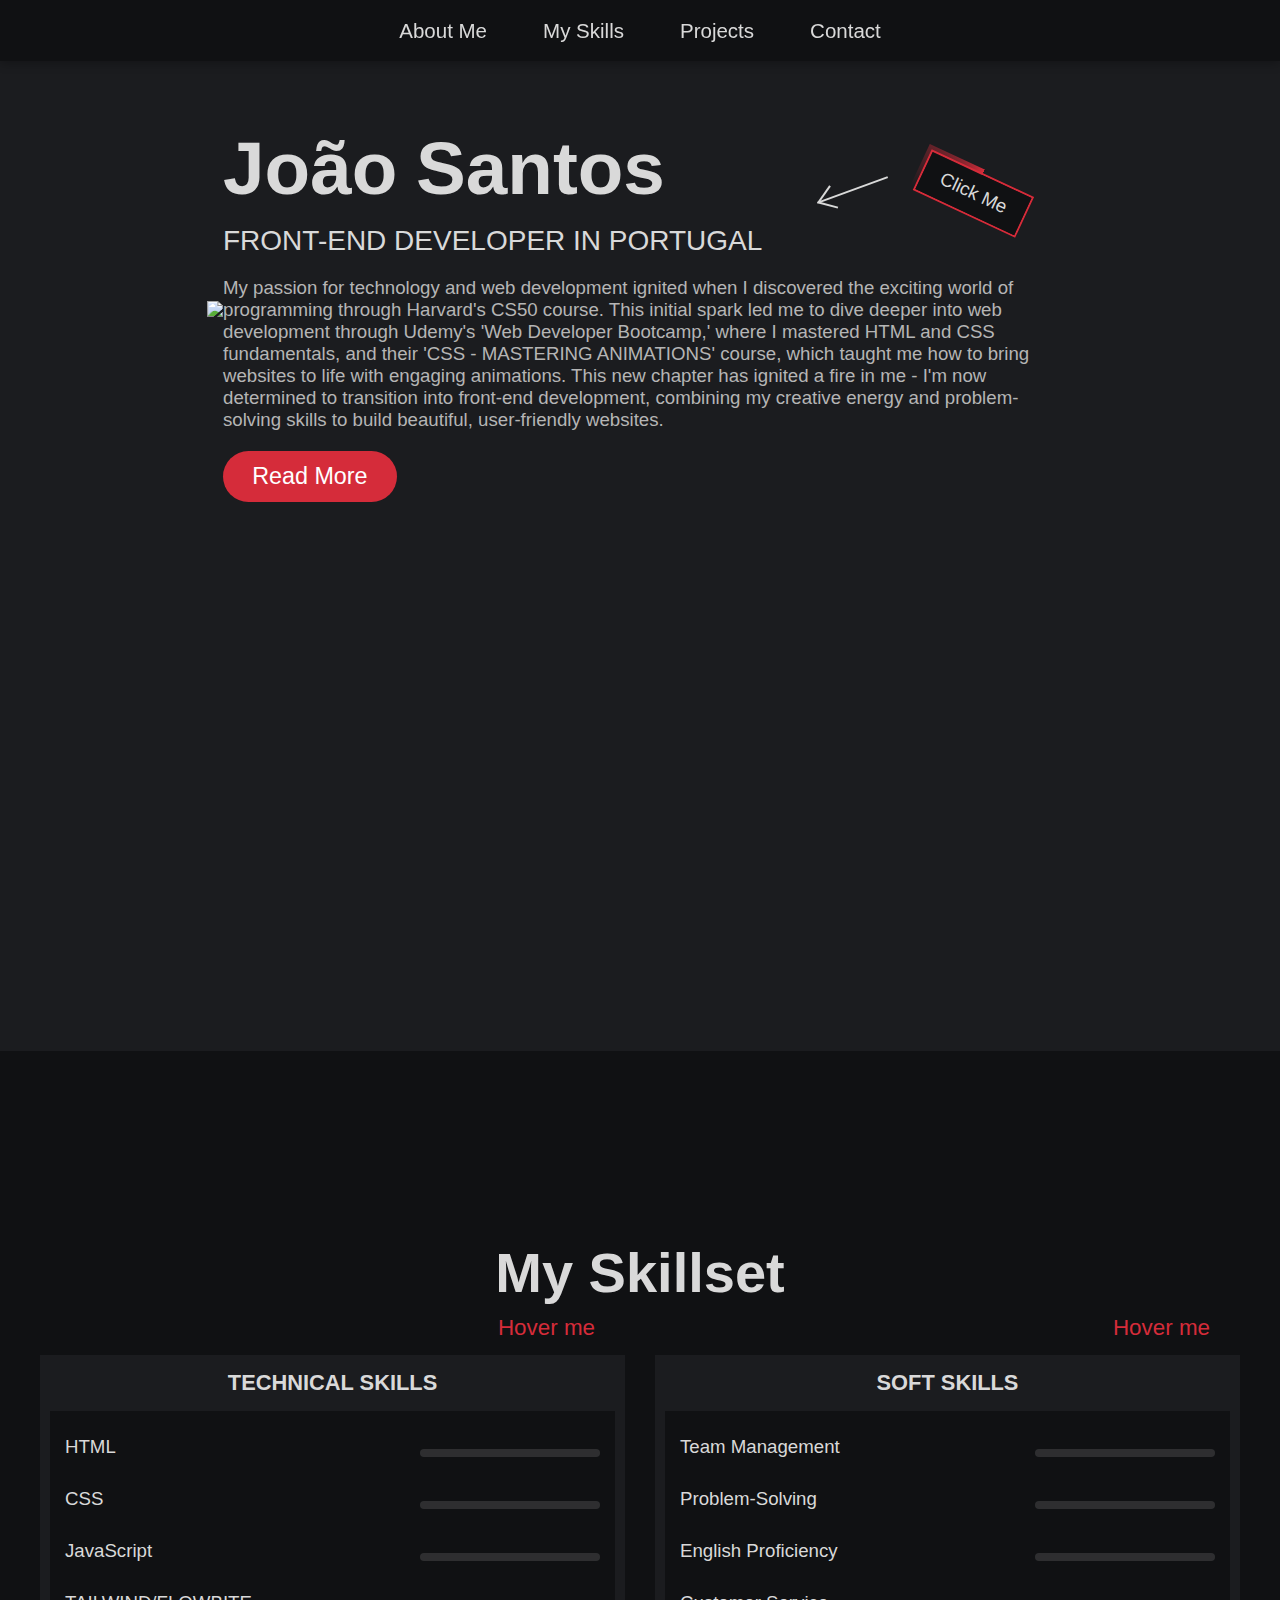
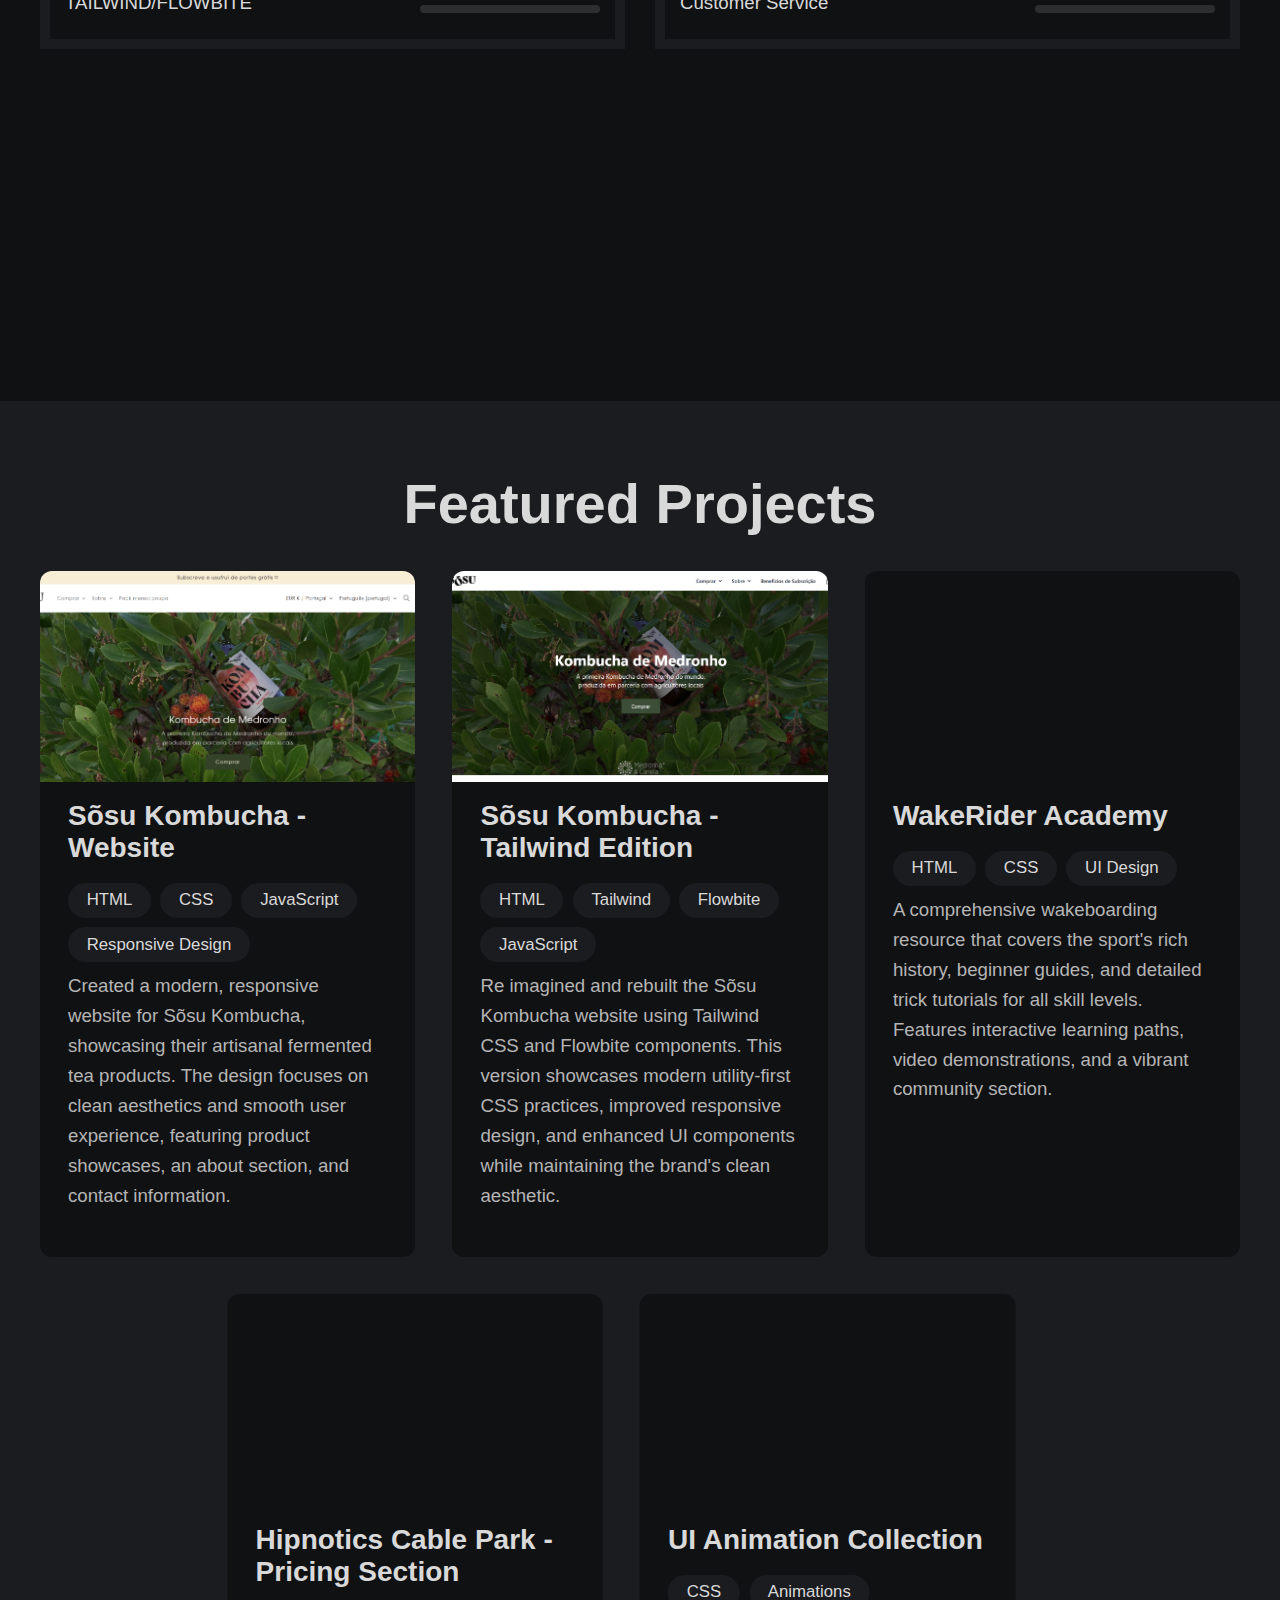
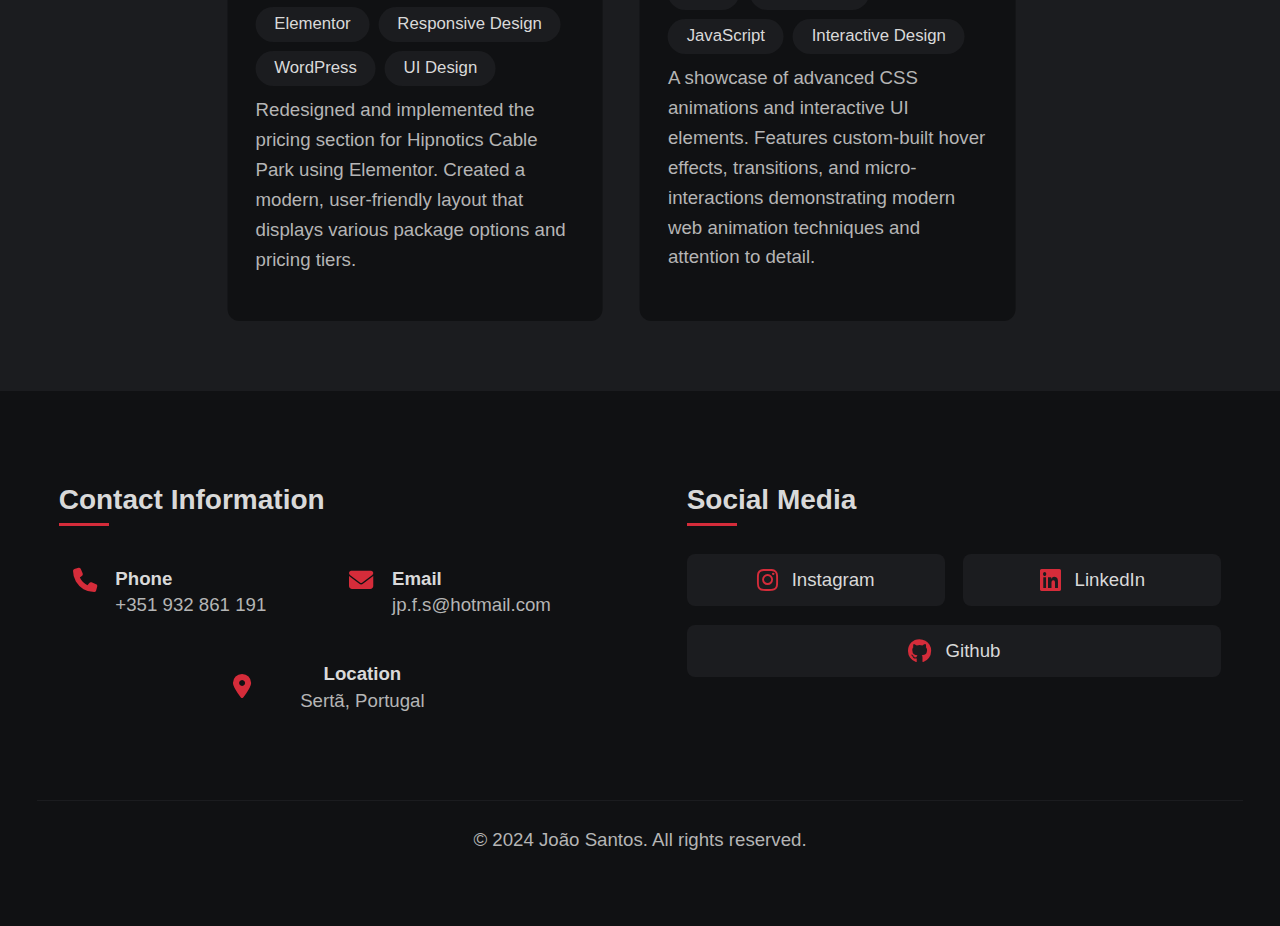
==== commit 4152cc46: "commit" ====
--- a/index.html
+++ b/index.html
@@ -258,7 +258,7 @@
               <span>HTML</span>
               <span>Tailwind</span>
               <span>Flowbite</span>
-              <span>Responsive Design</span>
+              <span>JavaScript</span>
             </div>
             <p>
               Re imagined and rebuilt the Sõsu Kombucha website using Tailwind
@@ -298,13 +298,80 @@
             <div class="project-tags">
               <span>HTML</span>
               <span>CSS</span>
-              <span>JavaScript</span>
+              <span>UI Design</span>
             </div>
             <p>
               A comprehensive wakeboarding resource that covers the sport's rich
               history, beginner guides, and detailed trick tutorials for all
               skill levels. Features interactive learning paths, video
               demonstrations, and a vibrant community section.
+            </p>
+          </div>
+        </article>
+
+        <!-- Project 4 - React Weather App -->
+        <article class="project-card">
+          <div class="project-image">
+            <video class="preview-video" muted loop playsinline>
+              <source
+                src="assests/Accomodation _ Pricing – Hipnotics - Google Chrome 2024-12-25 21-03-34.mp4"
+                type="video/mp4"
+              />
+            </video>
+            <div class="project-links">
+              <a
+                href="https://www.hipnotics.nl/accomodation-pricing/"
+                class="project-link live"
+                target="_blank"
+              >
+                <i class="fas fa-external-link-alt"></i>
+              </a>
+            </div>
+          </div>
+          <div class="project-content">
+            <h3>Hipnotics Cable Park - Pricing Section</h3>
+            <div class="project-tags">
+              <span>Elementor</span>
+              <span>Responsive Design</span>
+              <span>WordPress</span>
+              <span>UI Design</span>
+            </div>
+            <p>
+              Redesigned and implemented the pricing section for Hipnotics Cable
+              Park using Elementor. Created a modern, user-friendly layout that
+              displays various package options and pricing tiers.
+            </p>
+          </div>
+        </article>
+
+        <!-- Project 5 - CSS Animation Showcase -->
+        <article class="project-card">
+          <div class="project-image">
+            <video class="preview-video" muted loop playsinline>
+              <source src="assests/animations_preview.mp4" type="video/mp4" />
+            </video>
+            <div class="project-links">
+              <a href="#" class="project-link live" target="_blank">
+                <i class="fas fa-external-link-alt"></i>
+              </a>
+              <a href="#" class="project-link github" target="_blank">
+                <i class="fab fa-github"></i>
+              </a>
+            </div>
+          </div>
+          <div class="project-content">
+            <h3>UI Animation Collection</h3>
+            <div class="project-tags">
+              <span>CSS</span>
+              <span>Animations</span>
+              <span>JavaScript</span>
+              <span>Interactive Design</span>
+            </div>
+            <p>
+              A showcase of advanced CSS animations and interactive UI elements.
+              Features custom-built hover effects, transitions, and
+              micro-interactions demonstrating modern web animation techniques
+              and attention to detail.
             </p>
           </div>
         </article>
@@ -530,29 +597,28 @@
         observer.observe(carouselImg);
       });
 
-      //video project 3//
+      //all videos play//
       document.addEventListener("DOMContentLoaded", function () {
-        const video = document.querySelector(".preview-video");
+        const videos = document.querySelectorAll(".preview-video");
 
         const observer = new IntersectionObserver(
           (entries) => {
             entries.forEach((entry) => {
-              // If the video is in view
               if (entry.isIntersecting) {
-                video.play().catch((error) => {
+                entry.target.play().catch((error) => {
                   console.log("Video play error:", error);
                 });
               } else {
-                video.pause();
+                entry.target.pause();
               }
             });
           },
           {
-            threshold: 0.5, // 50% of the video needs to be visible
+            threshold: 0.5,
           }
         );
 
-        observer.observe(video);
+        videos.forEach((video) => observer.observe(video));
       });
     </script>
   </body>
--- a/style.css
+++ b/style.css
@@ -35,6 +35,57 @@
   padding: 1rem;
   z-index: 1000;
   box-shadow: 0 2px 10px rgba(0, 0, 0, 0.3);
+}
+
+.nav-toggle {
+  display: none;
+  background: none;
+  border: none;
+  cursor: pointer;
+  padding: 0.5rem;
+  position: absolute;
+  right: 2rem;
+  top: 50%;
+  transform: translateY(-50%);
+}
+
+.hamburger {
+  display: block;
+  position: relative;
+  width: 24px;
+  height: 2px;
+  background: var(--text-color);
+  transition: all 0.3s ease-in-out;
+}
+
+.hamburger::before,
+.hamburger::after {
+  content: "";
+  position: absolute;
+  width: 24px;
+  height: 2px;
+  background: var(--text-color);
+  transition: all 0.3s ease-in-out;
+}
+
+.hamburger::before {
+  transform: translateY(-8px);
+}
+
+.hamburger::after {
+  transform: translateY(8px);
+}
+
+.nav-toggle.active .hamburger {
+  background: transparent;
+}
+
+.nav-toggle.active .hamburger::before {
+  transform: rotate(45deg);
+}
+
+.nav-toggle.active .hamburger::after {
+  transform: rotate(-45deg);
 }
 
 .navbar ul {
@@ -621,7 +672,17 @@
   max-width: 1200px;
   margin: 0 auto;
   display: grid;
+  grid-template-columns: repeat(3, 1fr);
   gap: 2rem;
+  padding: 0 20px;
+}
+
+.project-card:nth-last-child(-n + 2) {
+  transform: translateX(50%);
+}
+
+.project-card:nth-last-child(-n + 2):hover {
+  transform: translateX(50%) translateY(-5px);
 }
 
 /* Project Card */
@@ -1015,13 +1076,40 @@
 }
 
 @media (max-width: 768px) {
+  header {
+    padding-top: 60px; /* Adjust based on your mobile navbar height */
+  }
+
+  .nav-toggle {
+    display: block;
+  }
+
   .navbar ul {
-    gap: 1rem;
-    flex-wrap: wrap;
+    position: fixed;
+    top: 37px;
+    right: -100%;
+    flex-direction: column;
+    background-color: var(--secondary-color);
+    width: 70%;
+    max-width: 200px;
+    height: 250px;
+    padding: 1rem;
+    transition: right 0.3s ease;
+    gap: 2rem;
+    border-left: 1px solid var(--primary-color);
+    align-items: center; /* Center items horizontally */
+    justify-content: flex-start; /* Align items at the top */
+  }
+
+  .navbar ul.show {
+    right: 0;
   }
 
   .navbar a {
-    font-size: 1rem;
+    font-size: 1.2rem; /* Slightly larger font for better touch targets */
+    width: 100%;
+    text-align: center;
+    padding: 0.5rem 0;
   }
 
   header {
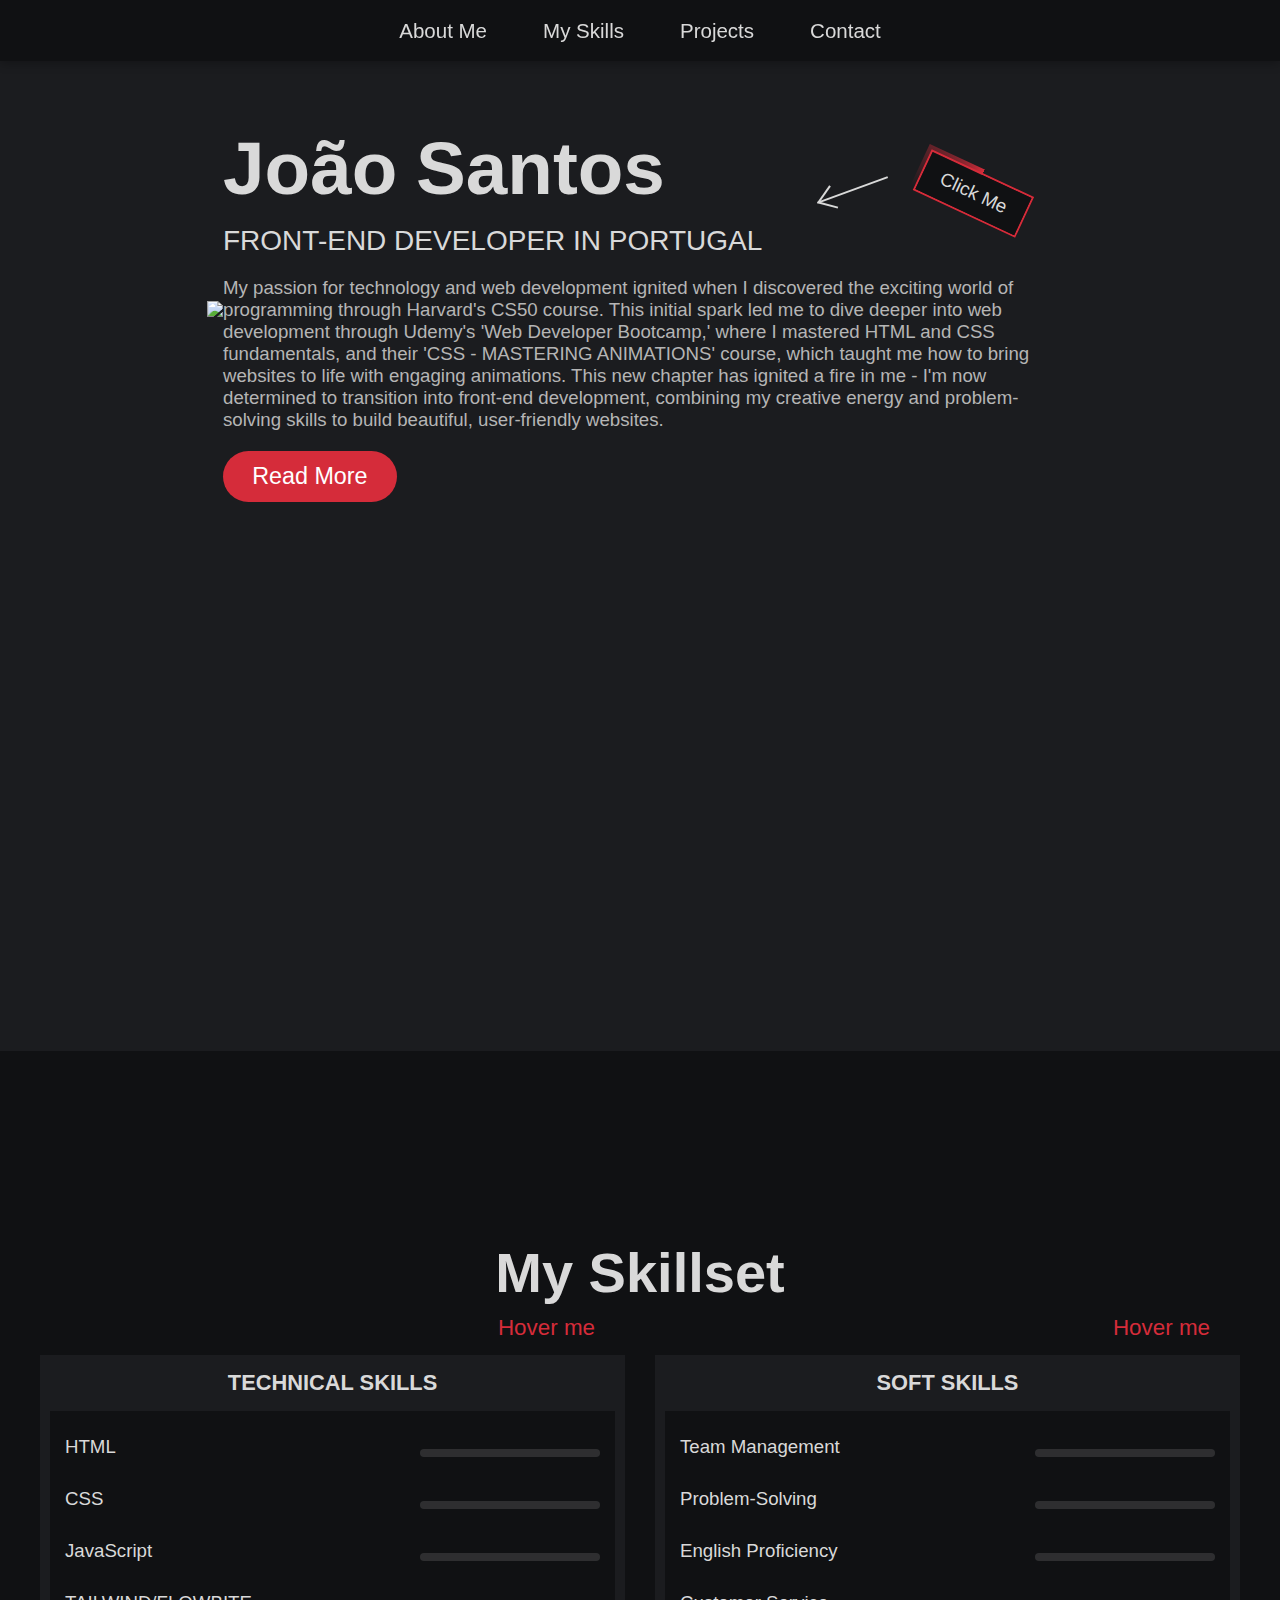
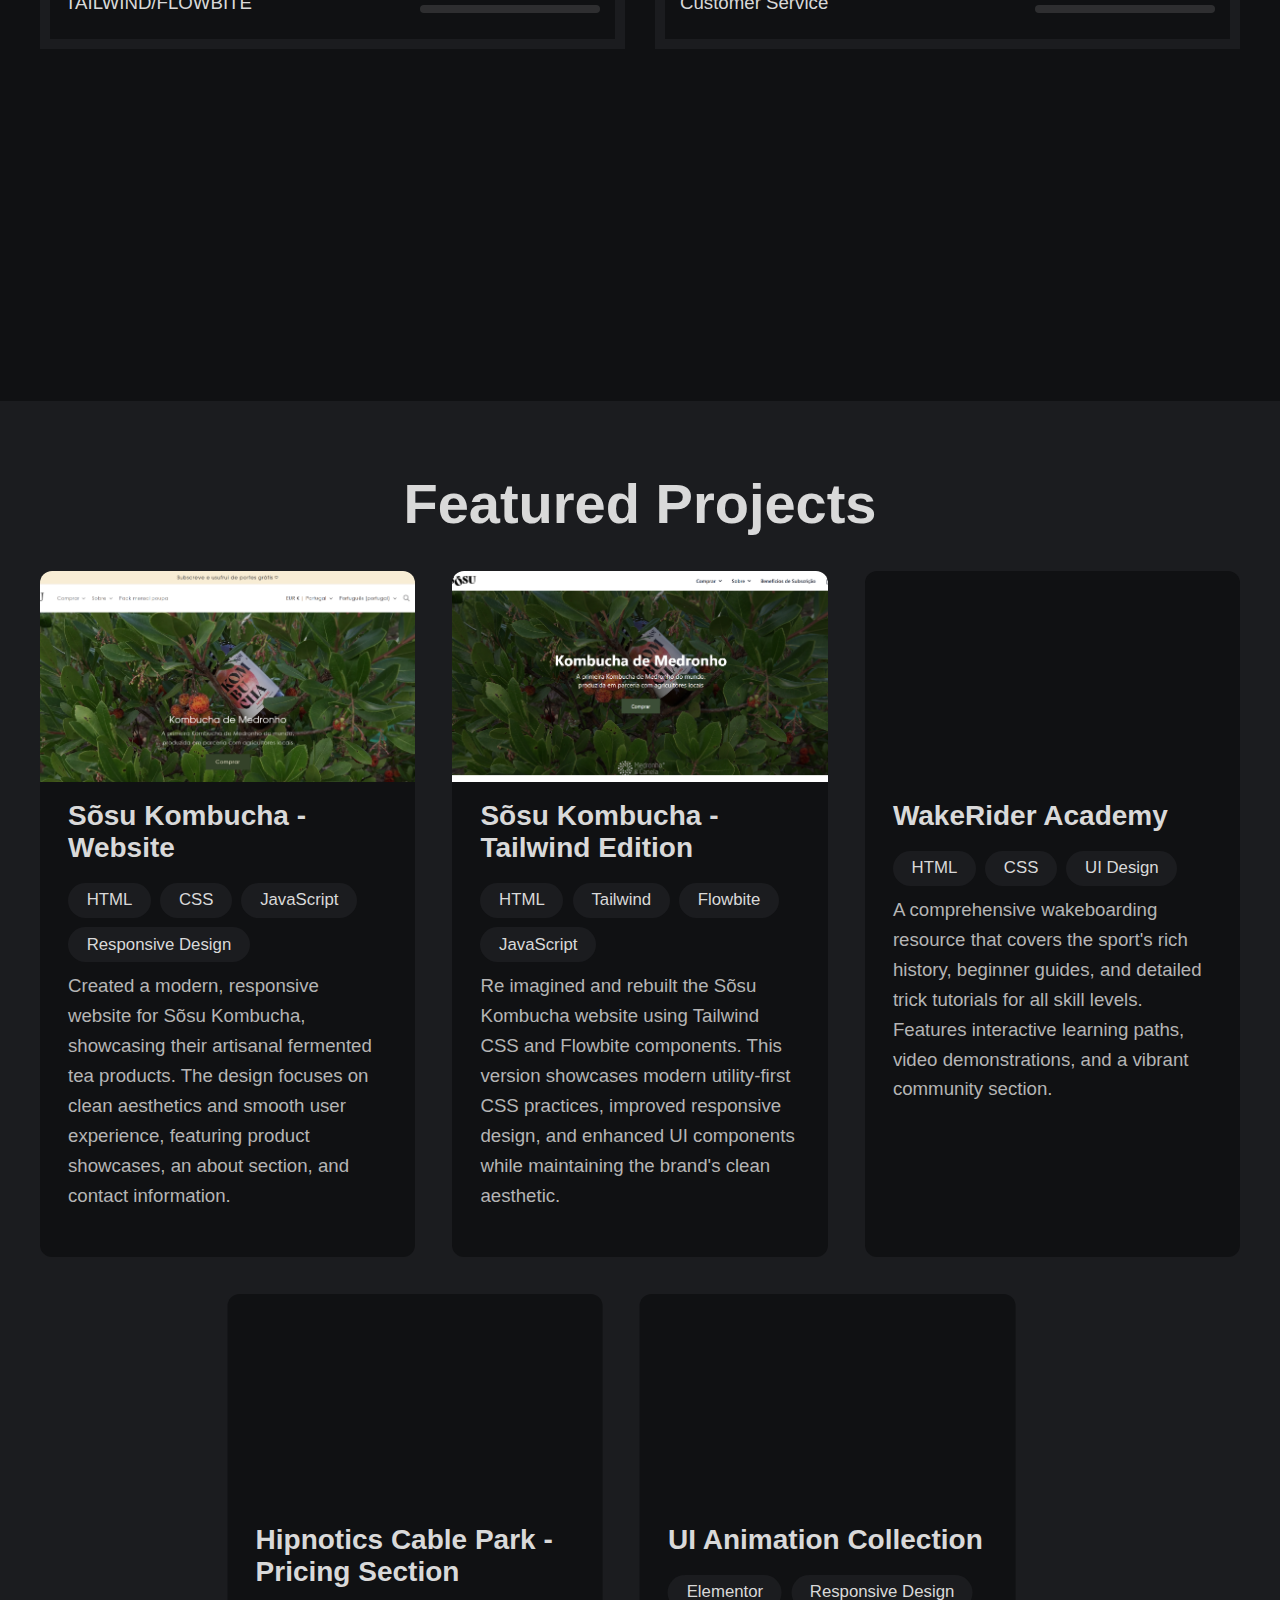
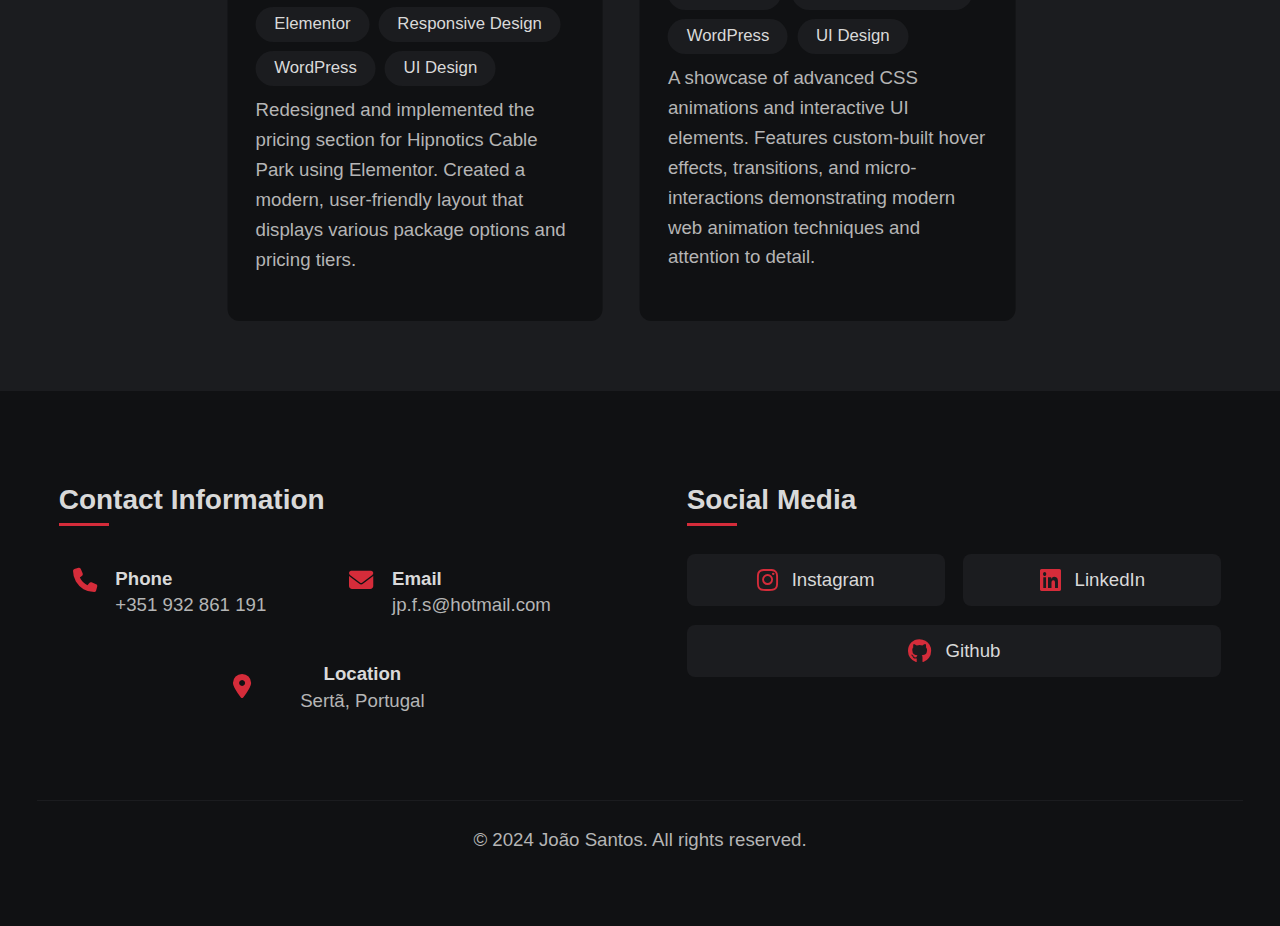
==== commit ae81b33a: "commit" ====
--- a/index.html
+++ b/index.html
@@ -362,10 +362,10 @@
           <div class="project-content">
             <h3>UI Animation Collection</h3>
             <div class="project-tags">
-              <span>CSS</span>
-              <span>Animations</span>
-              <span>JavaScript</span>
-              <span>Interactive Design</span>
+              <span>Elementor</span>
+              <span>Responsive Design</span>
+              <span>WordPress</span>
+              <span>UI Design</span>
             </div>
             <p>
               A showcase of advanced CSS animations and interactive UI elements.
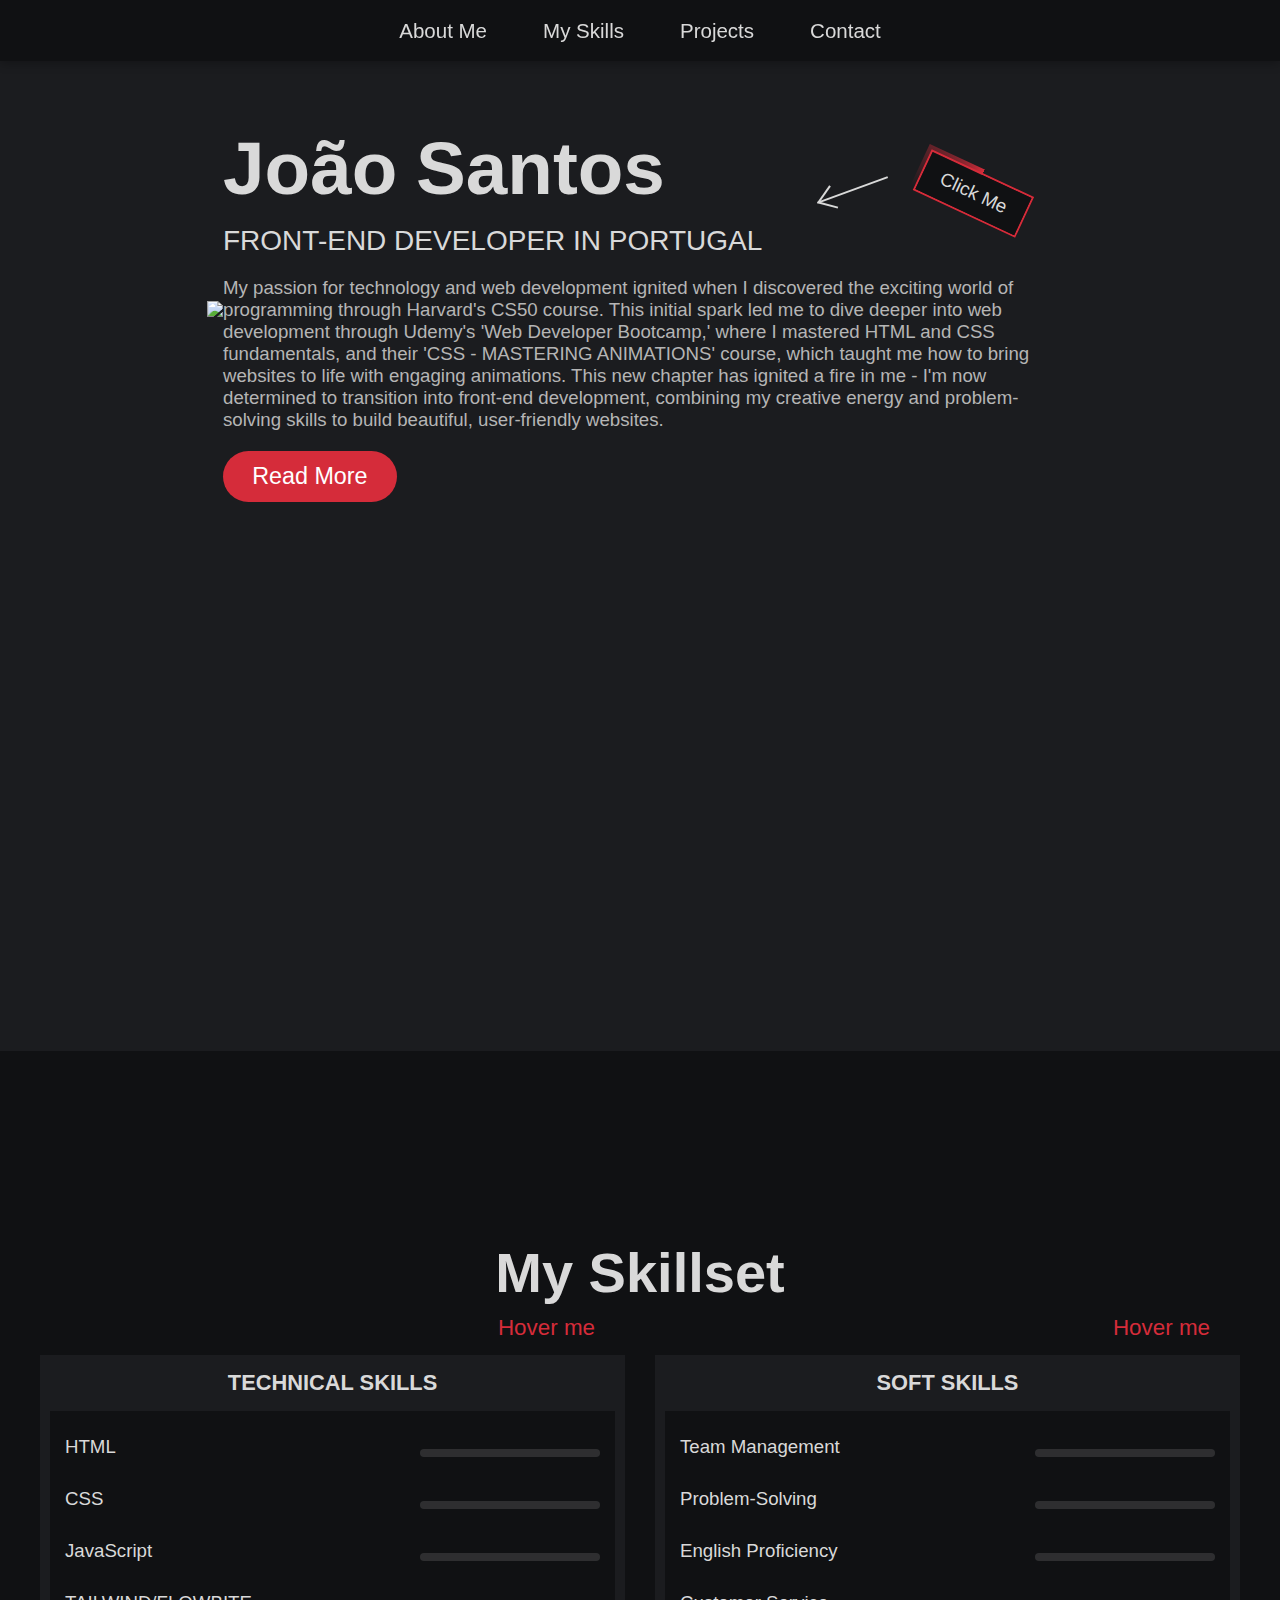
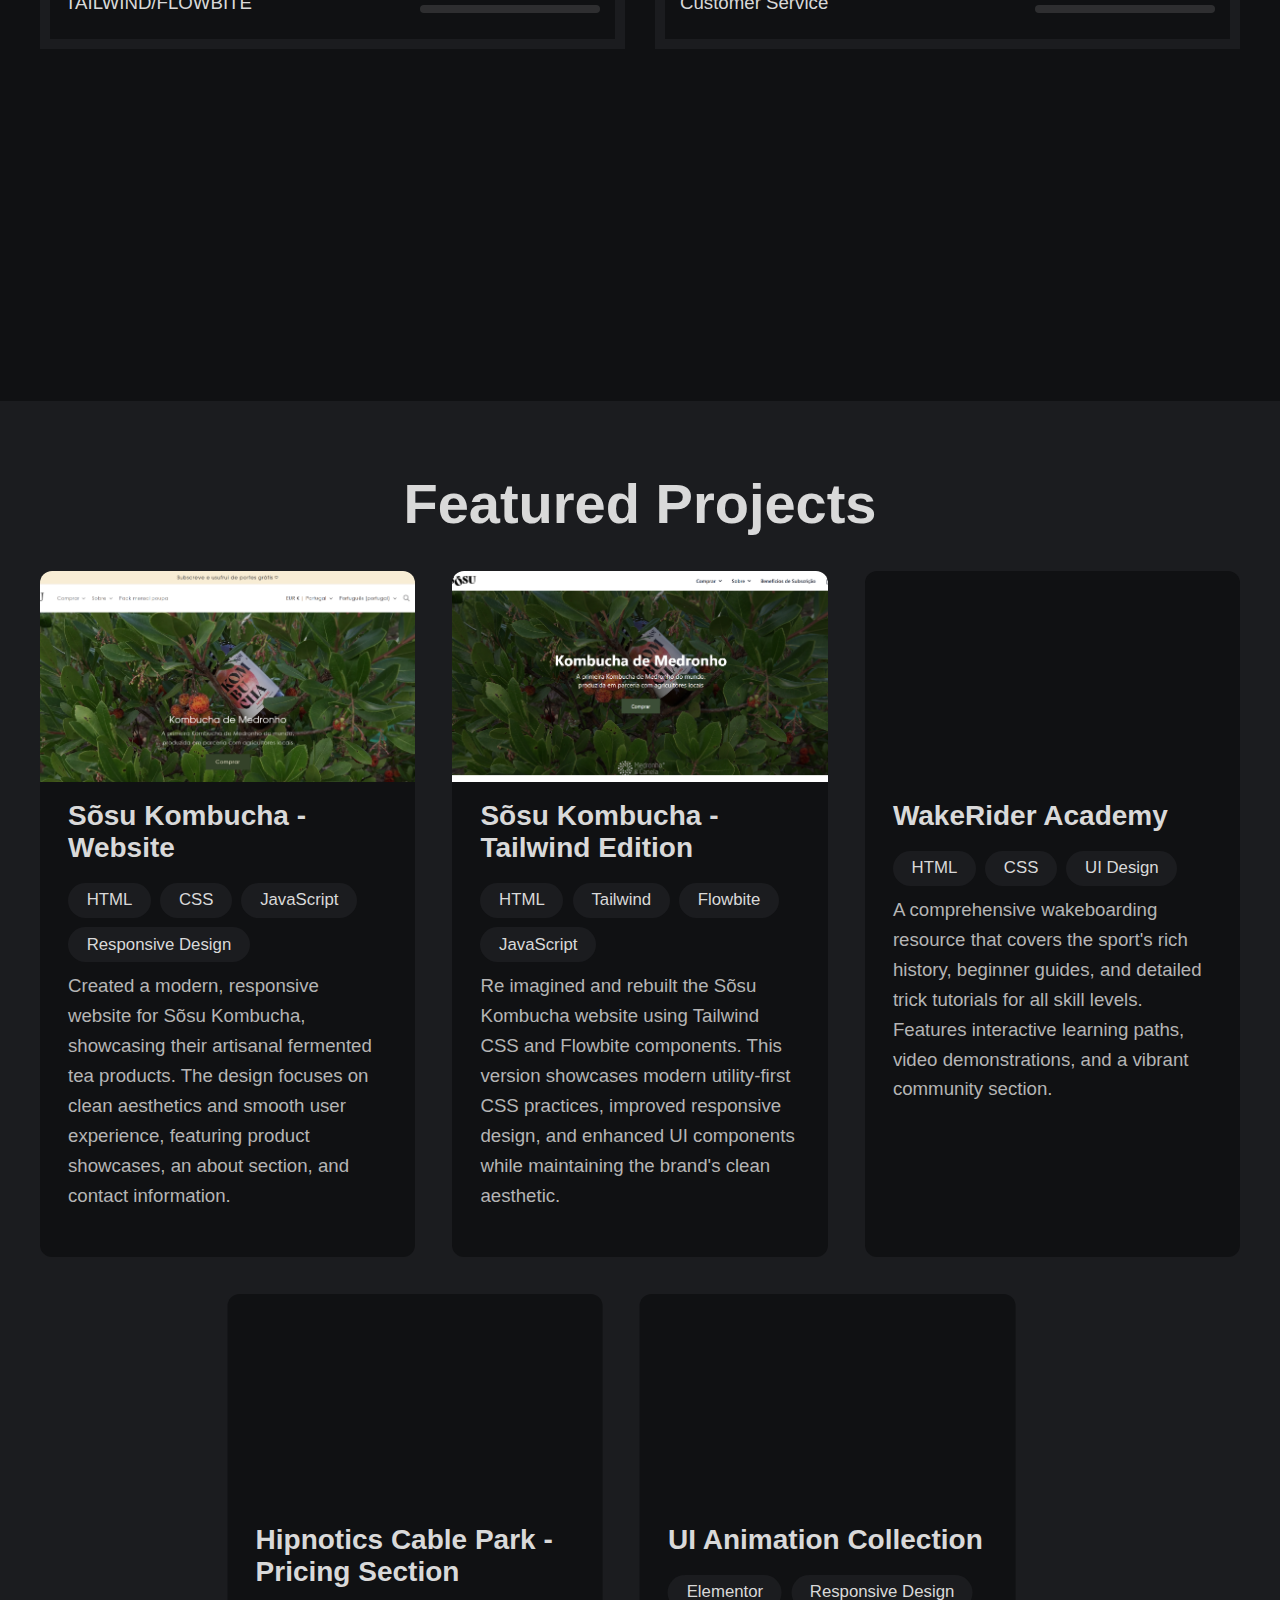
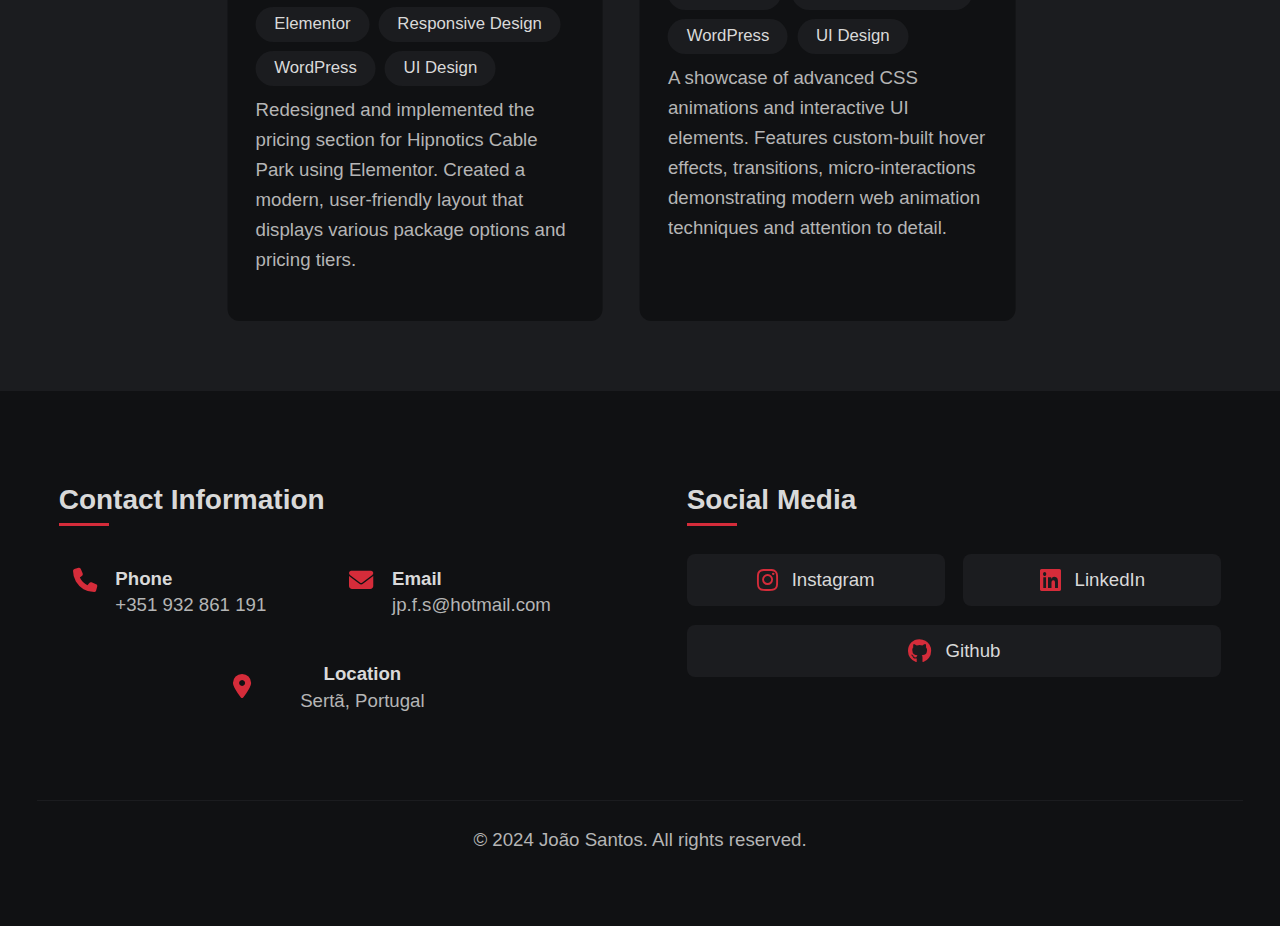
==== commit ff6df251: "commmit" ====
--- a/index.html
+++ b/index.html
@@ -369,7 +369,7 @@
             </div>
             <p>
               A showcase of advanced CSS animations and interactive UI elements.
-              Features custom-built hover effects, transitions, and
+              Features custom-built hover effects, transitions,
               micro-interactions demonstrating modern web animation techniques
               and attention to detail.
             </p>
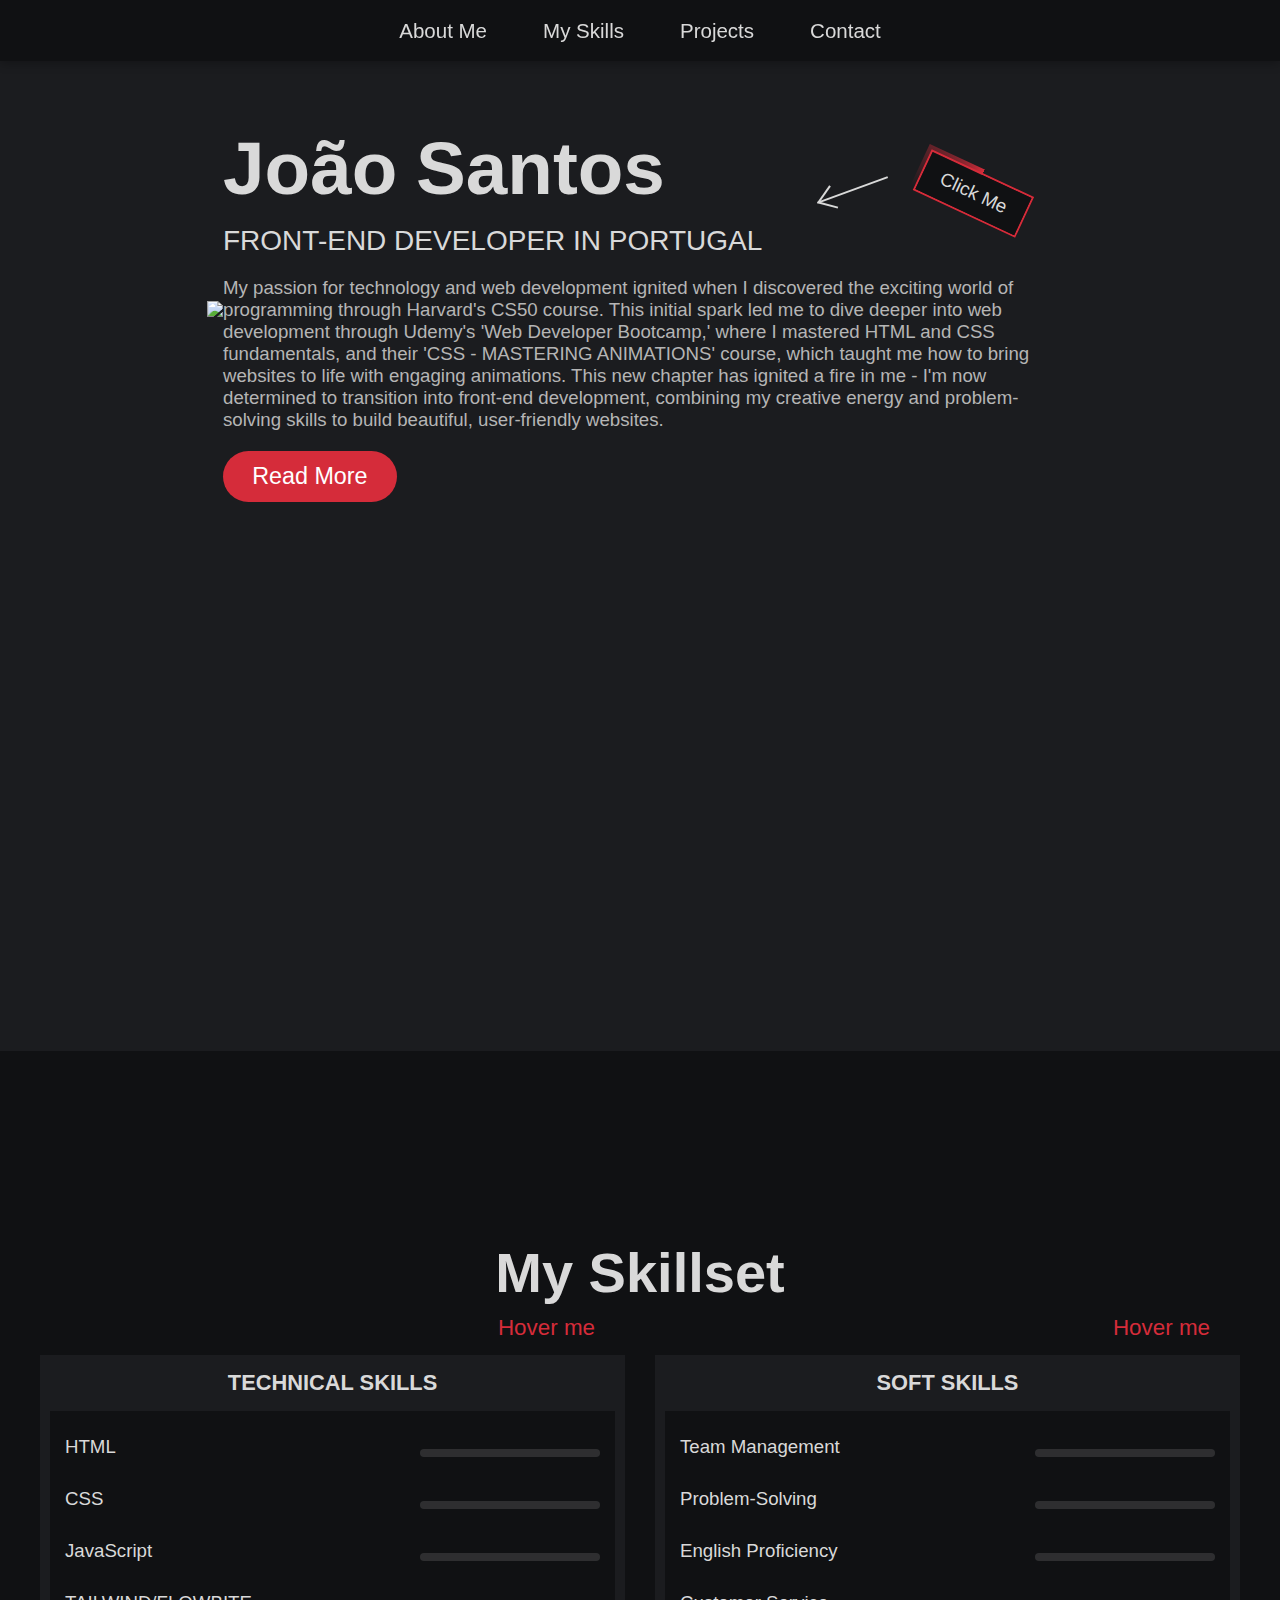
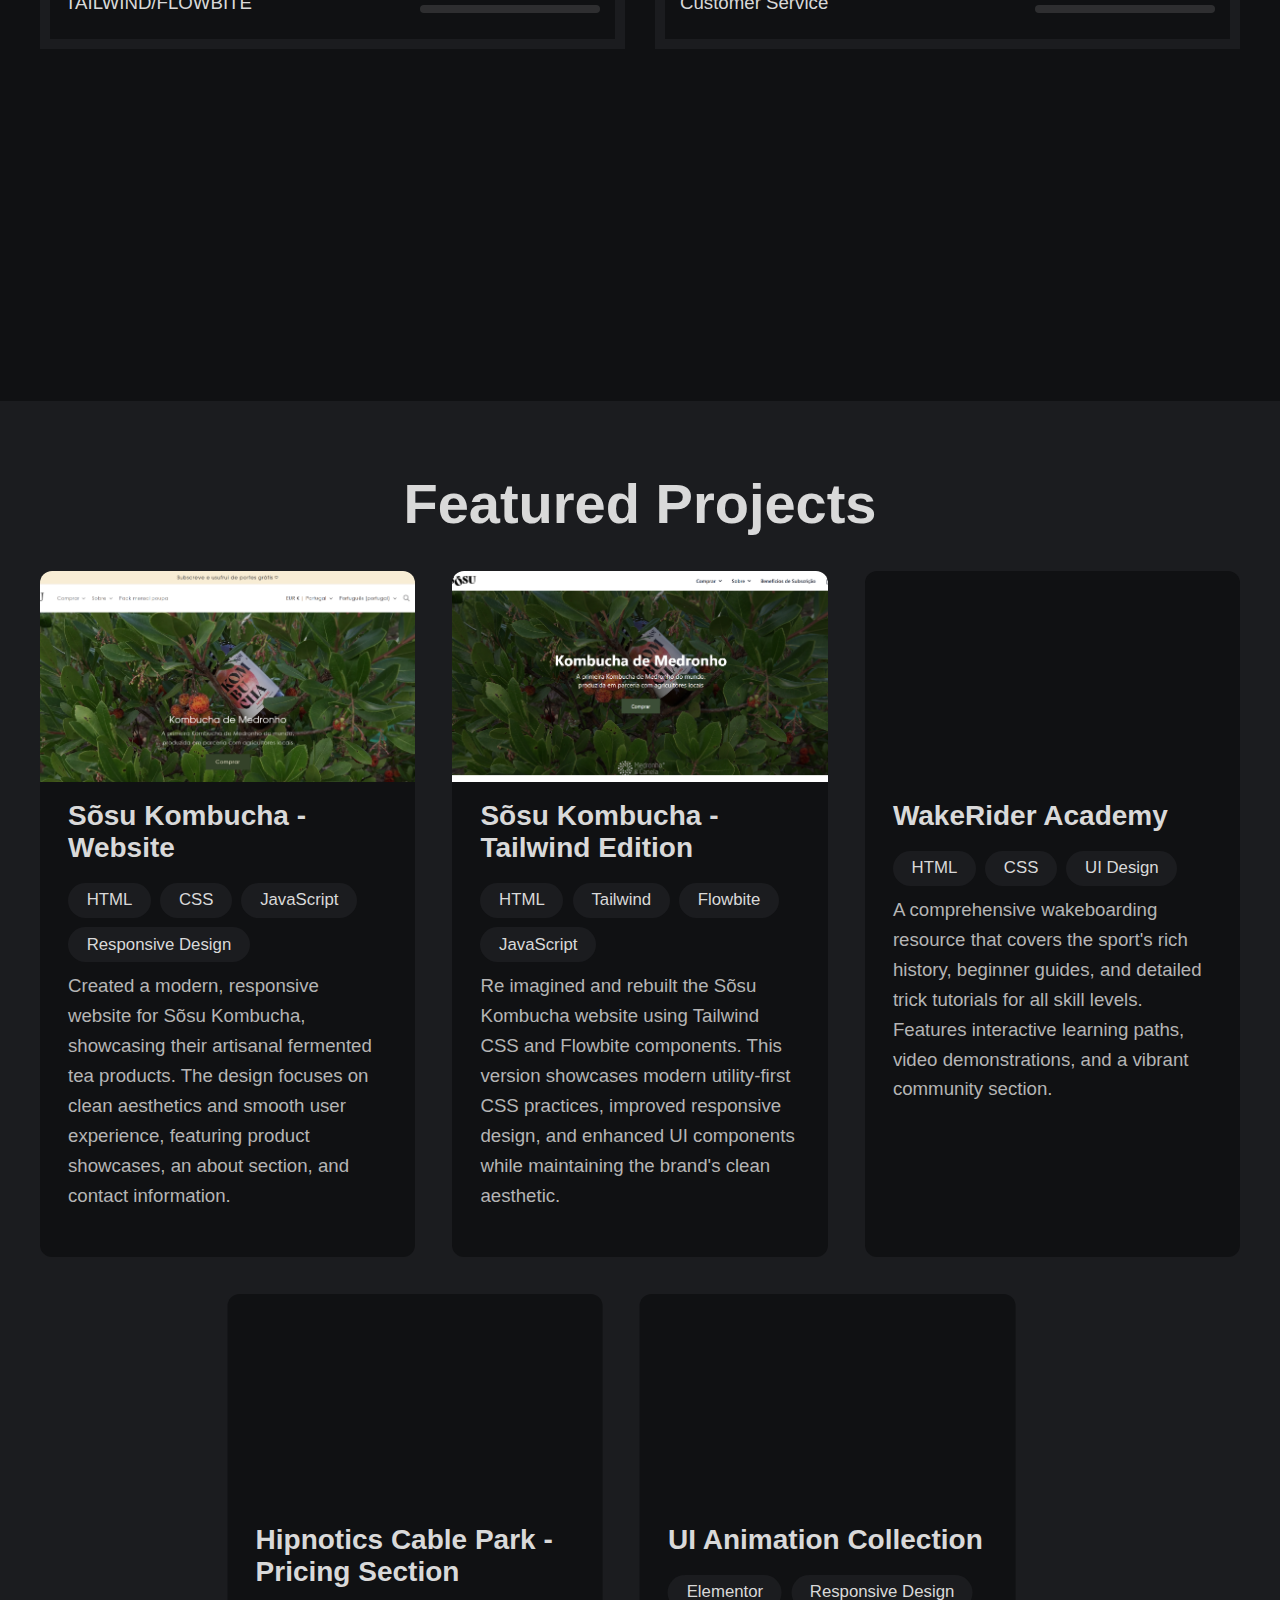
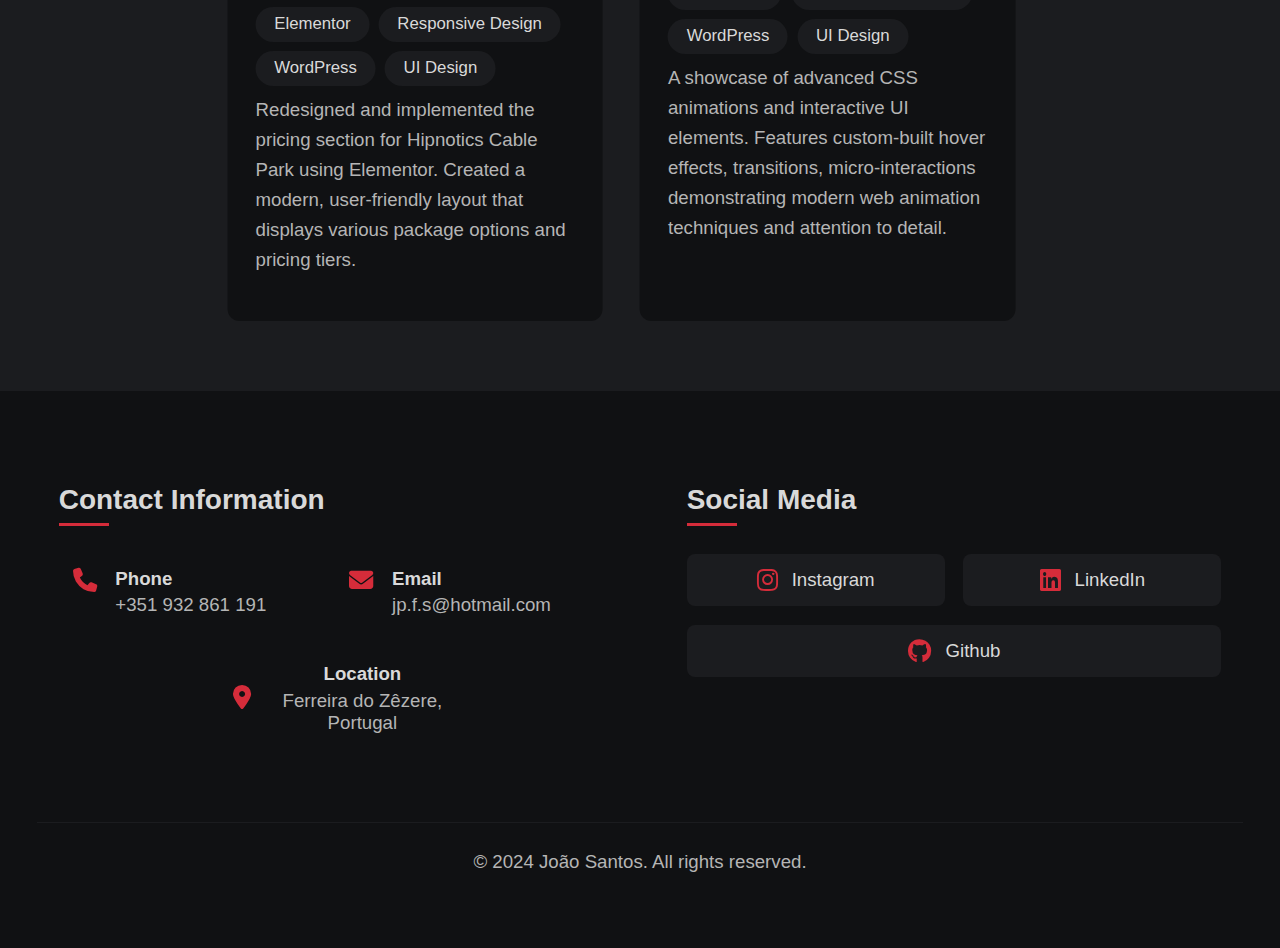
==== commit 8daf0296: "commit" ====
--- a/index.html
+++ b/index.html
@@ -404,10 +404,10 @@
               <div>
                 <h4>Location</h4>
                 <a
-                  href="https://www.google.com/maps/place/Sertã,+Portugal"
+                  href="https://www.google.pt/maps/place/Ferreira+do+Z%C3%AAzere,+Portugal/@39.6929465,-8.3038619,15z/data=!3m1!4b1!4m6!3m5!1s0xd229d5b9dc82a27:0x81a210bd6a73e9c3!8m2!3d39.6932144!4d-8.2905257!16zL20vMDV5c24z?entry=ttu&g_ep=EgoyMDI0MTIxMS4wIKXMDSoASAFQAw%3D%3D"
                   target="_blank"
                   rel="noopener noreferrer"
-                  >Sertã, Portugal</a
+                  >Ferreira do Zêzere, Portugal</a
                 >
               </div>
             </div>
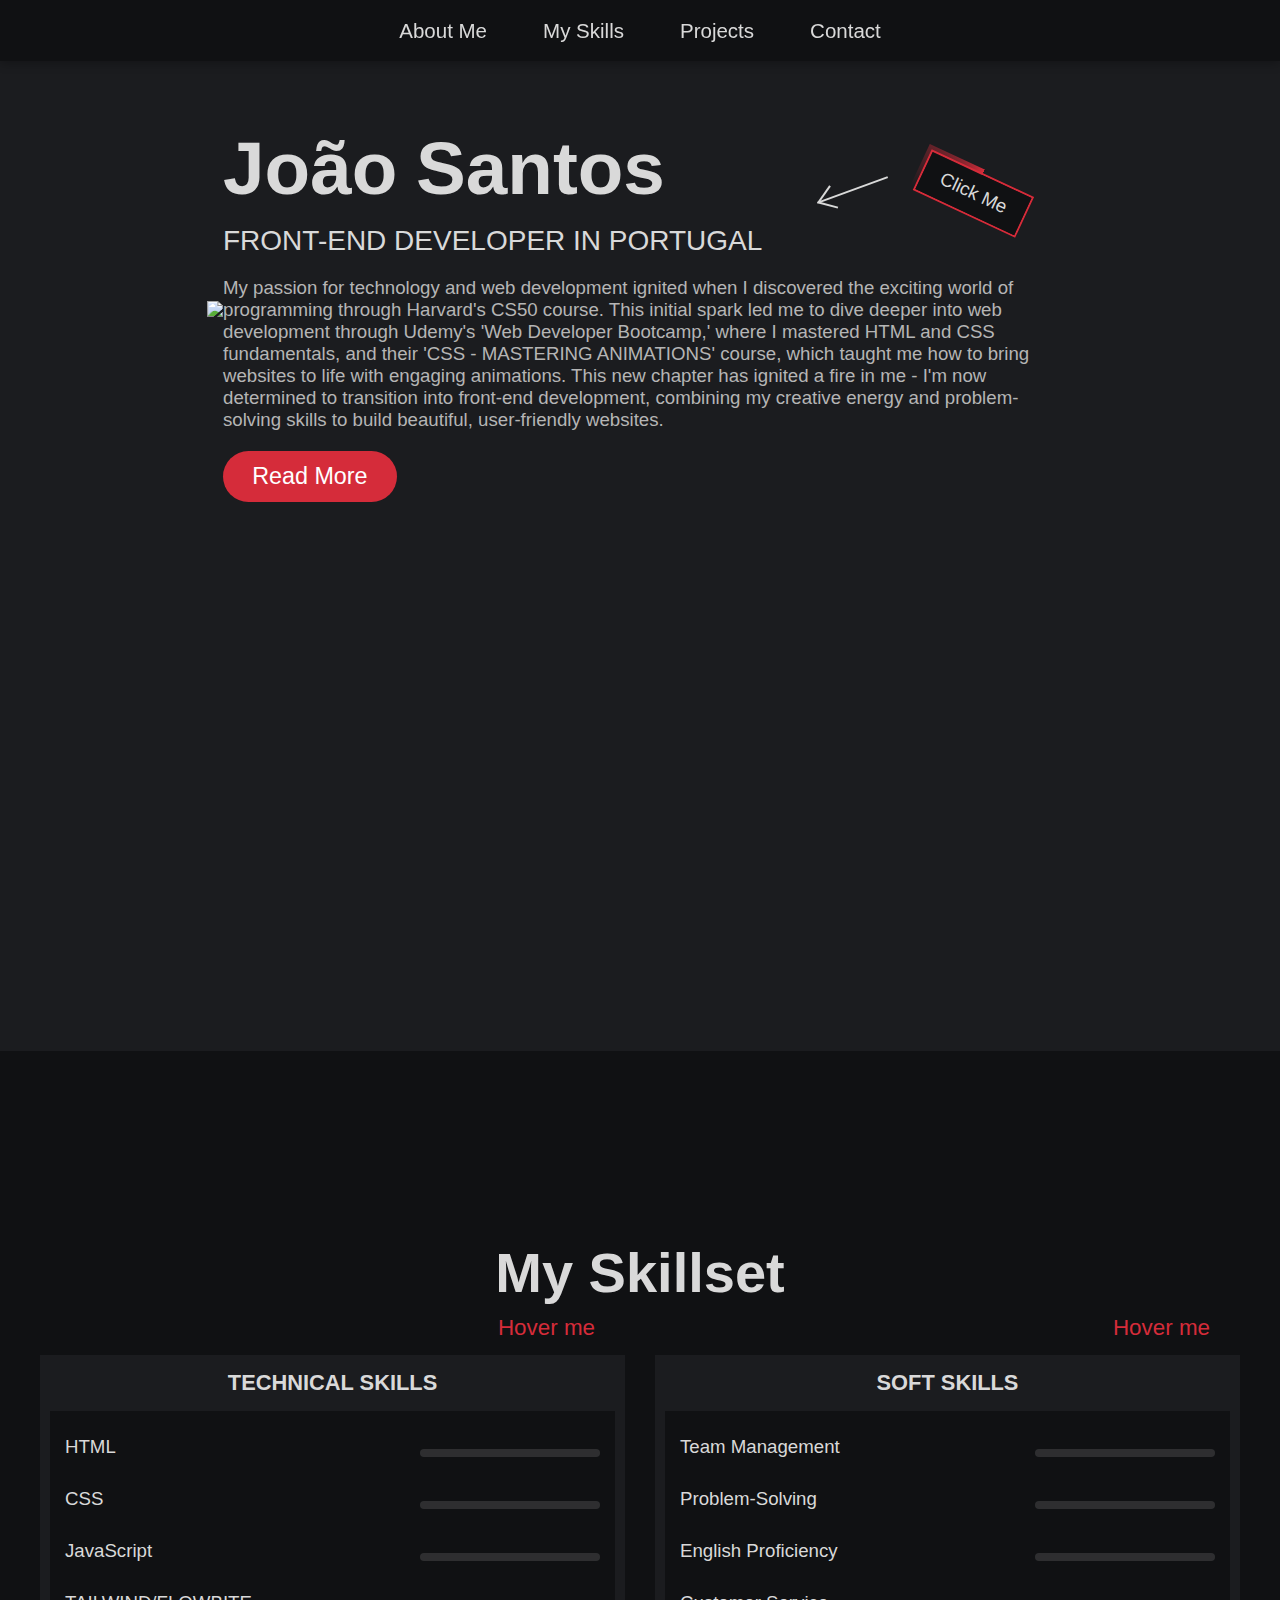
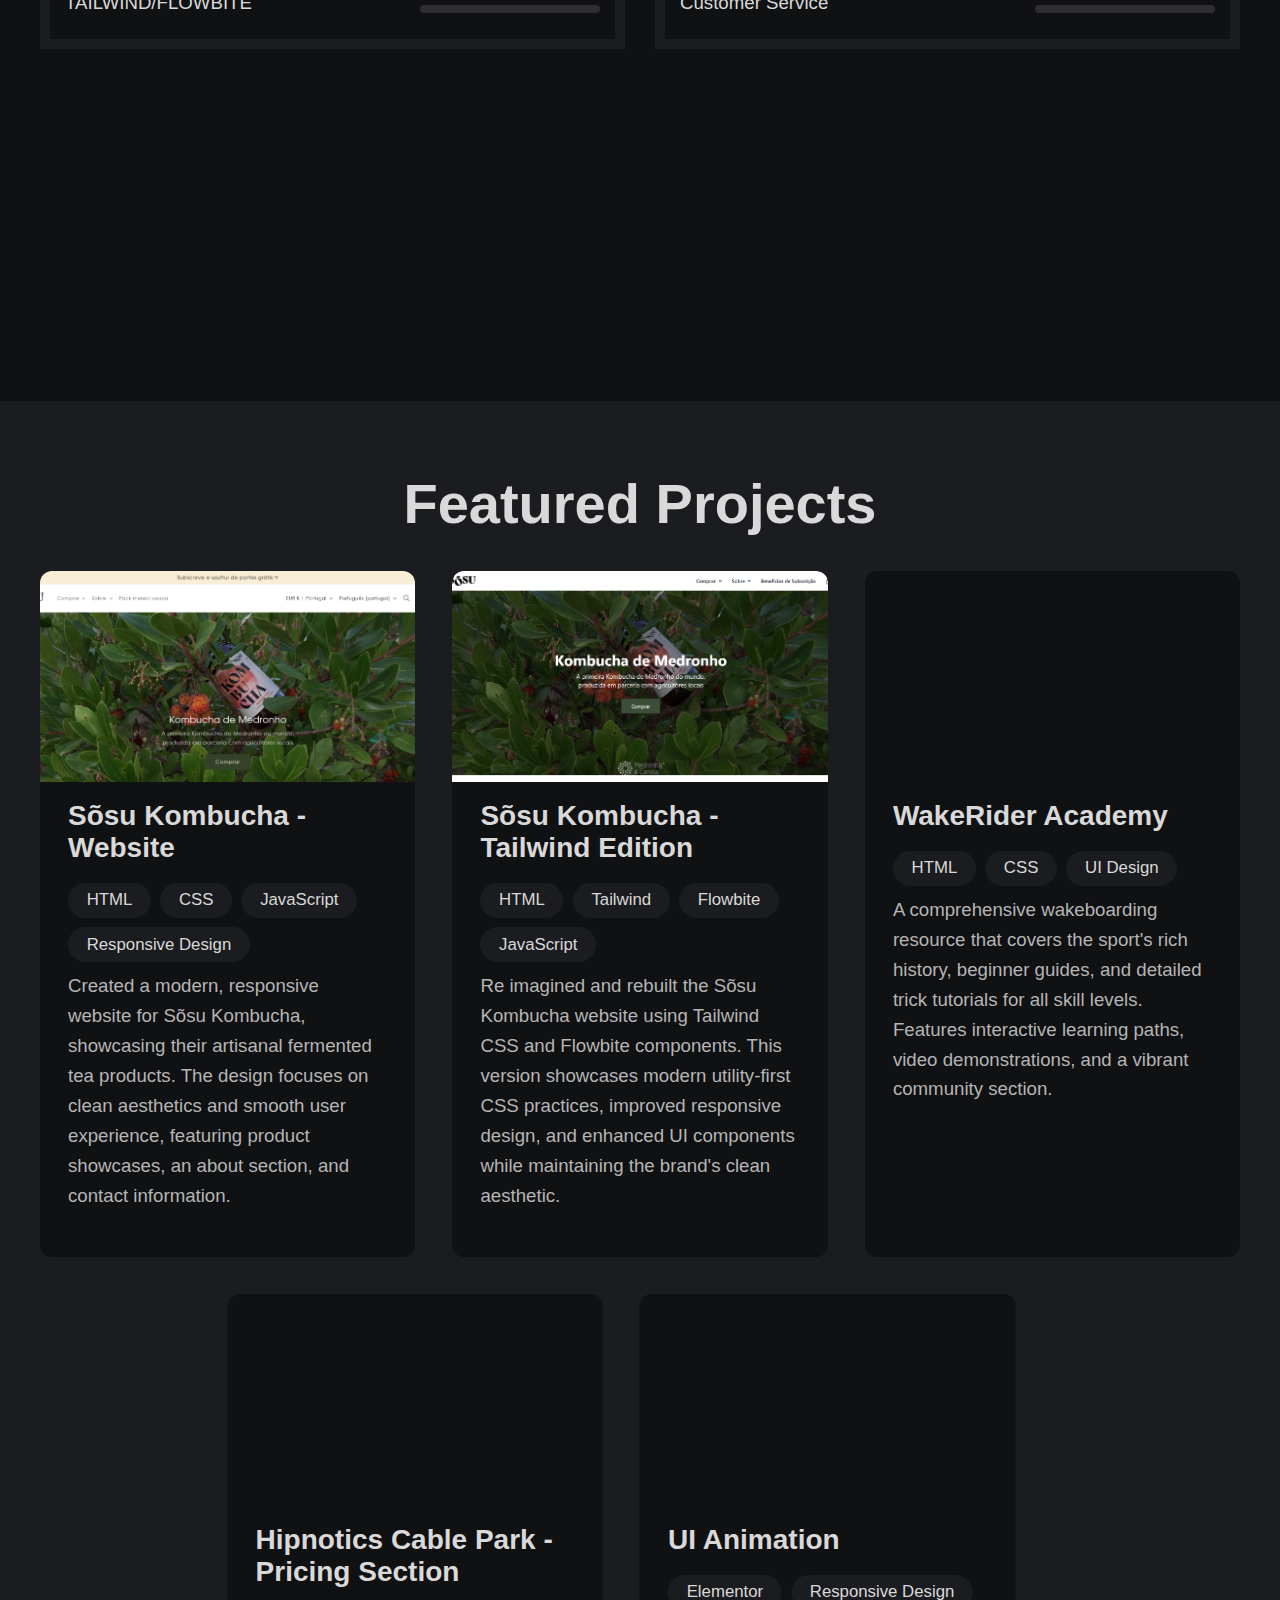
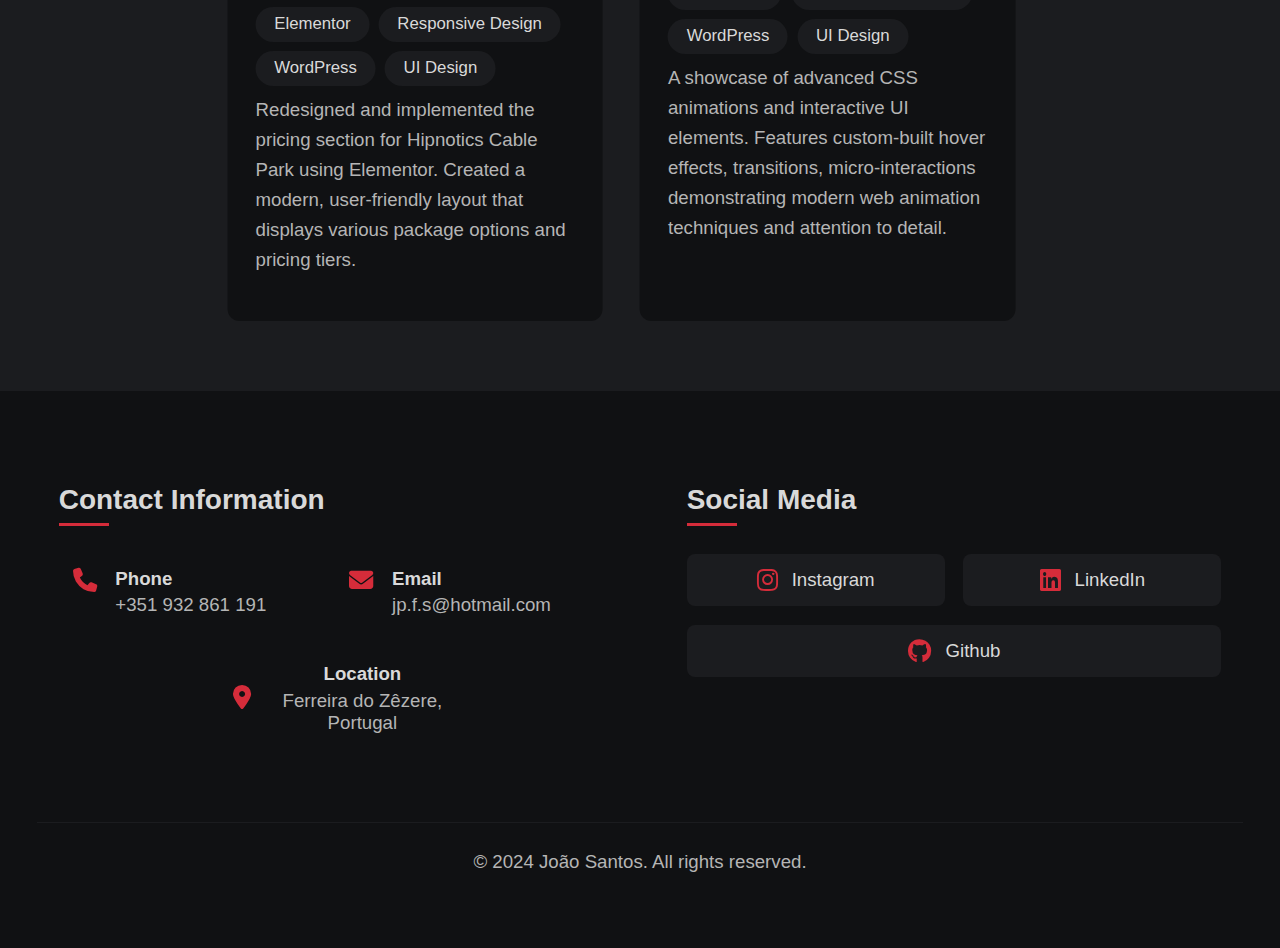
==== commit 882654e8: "commit" ====
--- a/index.html
+++ b/index.html
@@ -360,7 +360,7 @@
             </div>
           </div>
           <div class="project-content">
-            <h3>UI Animation Collection</h3>
+            <h3>UI Animation</h3>
             <div class="project-tags">
               <span>Elementor</span>
               <span>Responsive Design</span>
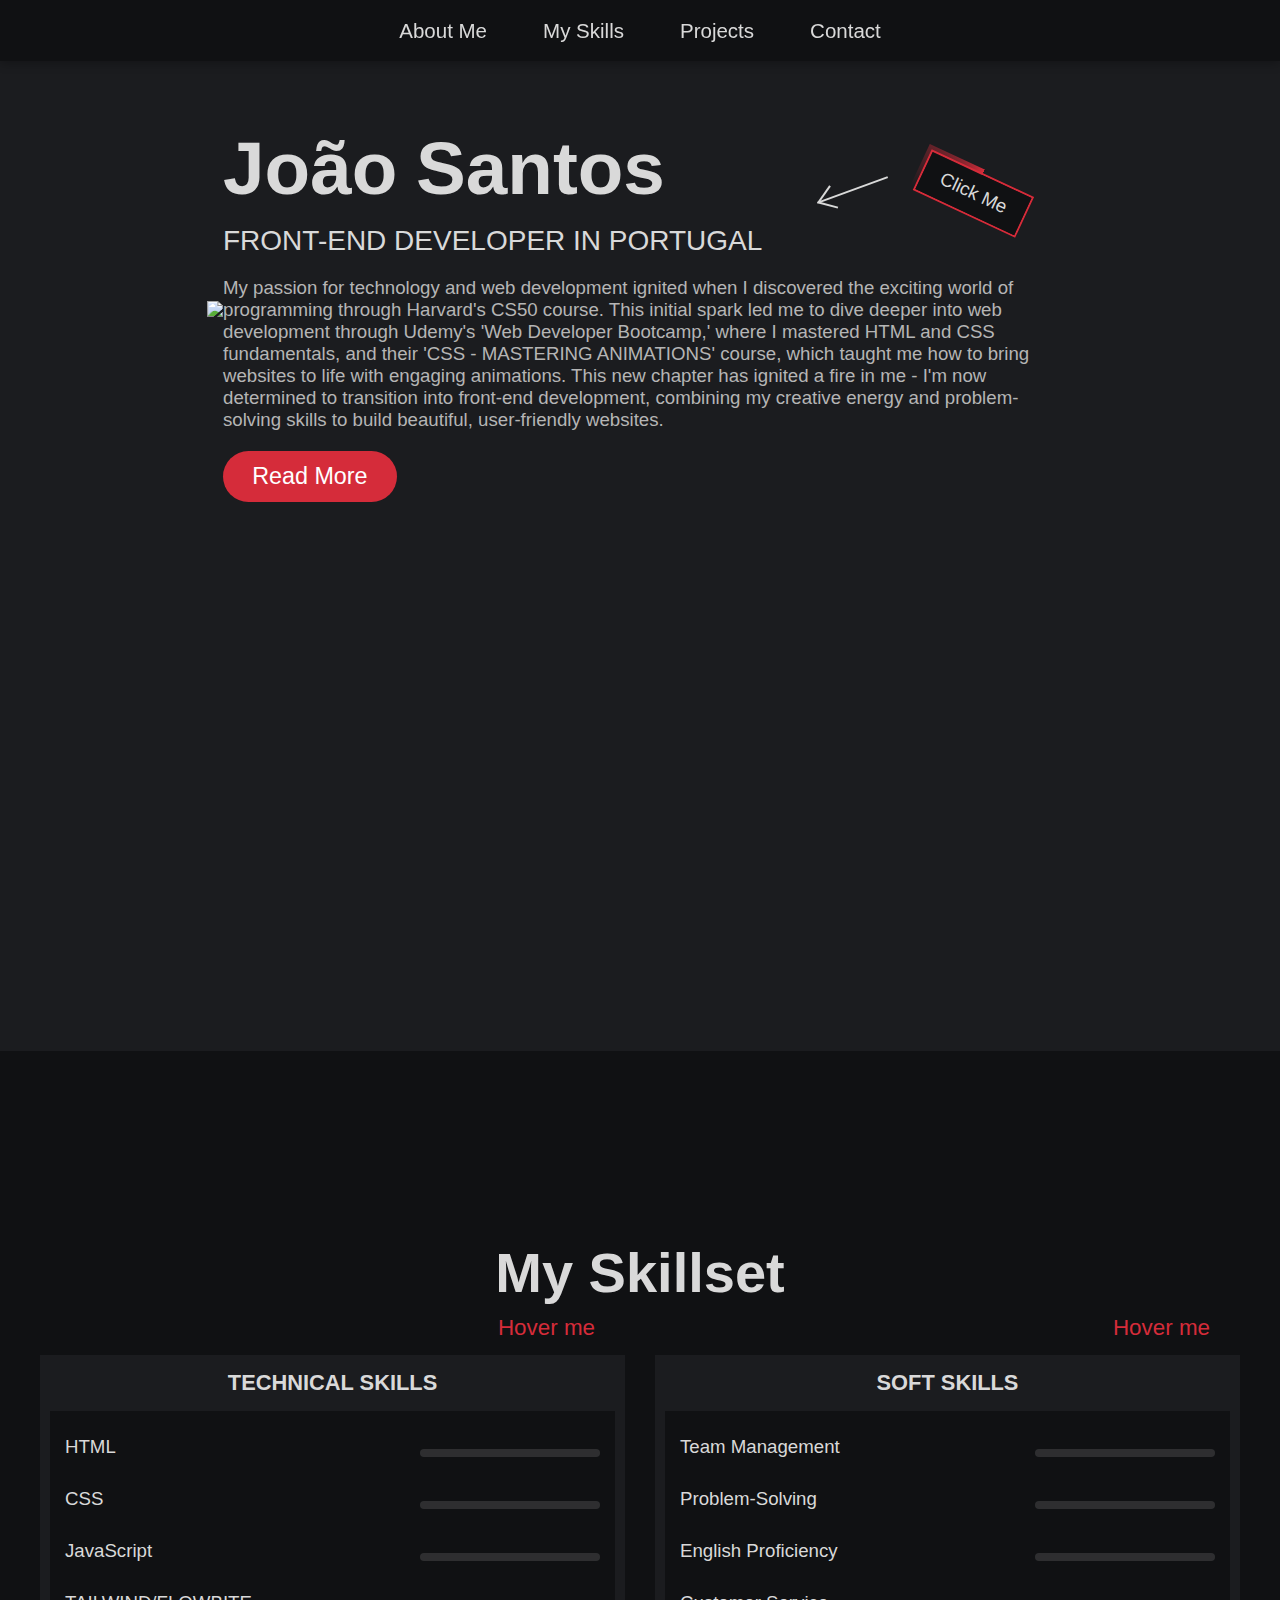
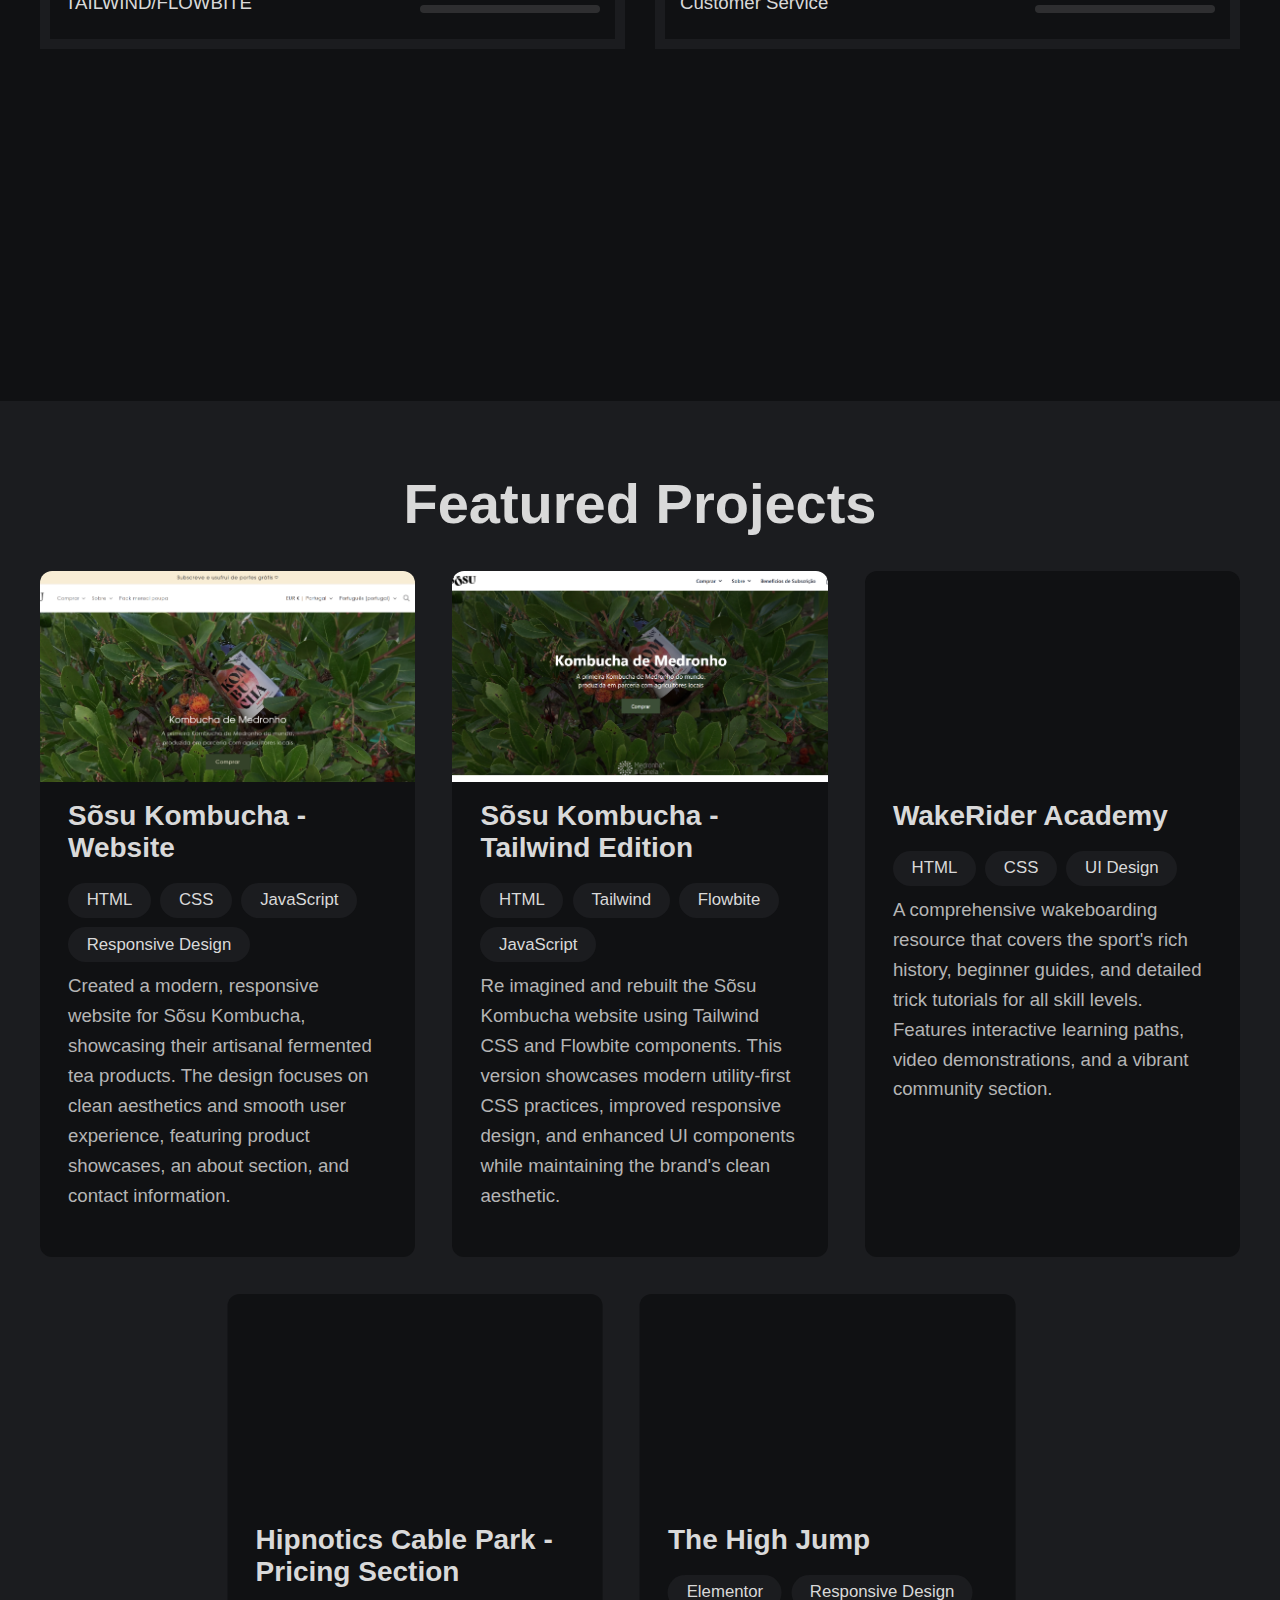
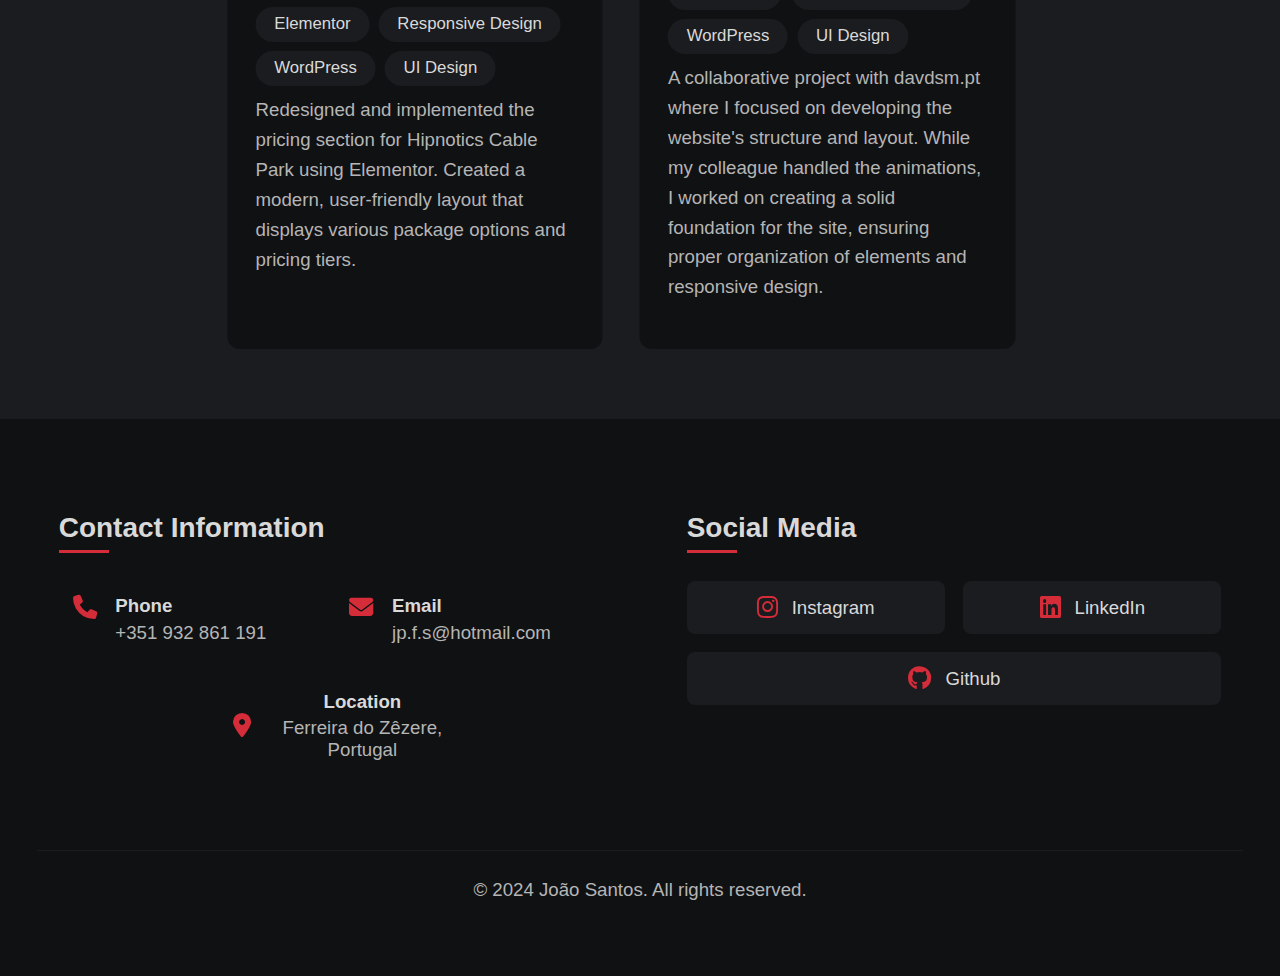
==== commit 97574917: "commit" ====
--- a/index.html
+++ b/index.html
@@ -360,7 +360,7 @@
             </div>
           </div>
           <div class="project-content">
-            <h3>UI Animation</h3>
+            <h3>The High Jump</h3>
             <div class="project-tags">
               <span>Elementor</span>
               <span>Responsive Design</span>
@@ -368,10 +368,11 @@
               <span>UI Design</span>
             </div>
             <p>
-              A showcase of advanced CSS animations and interactive UI elements.
-              Features custom-built hover effects, transitions,
-              micro-interactions demonstrating modern web animation techniques
-              and attention to detail.
+              A collaborative project with davdsm.pt where I focused on
+              developing the website's structure and layout. While my colleague
+              handled the animations, I worked on creating a solid foundation
+              for the site, ensuring proper organization of elements and
+              responsive design.
             </p>
           </div>
         </article>
